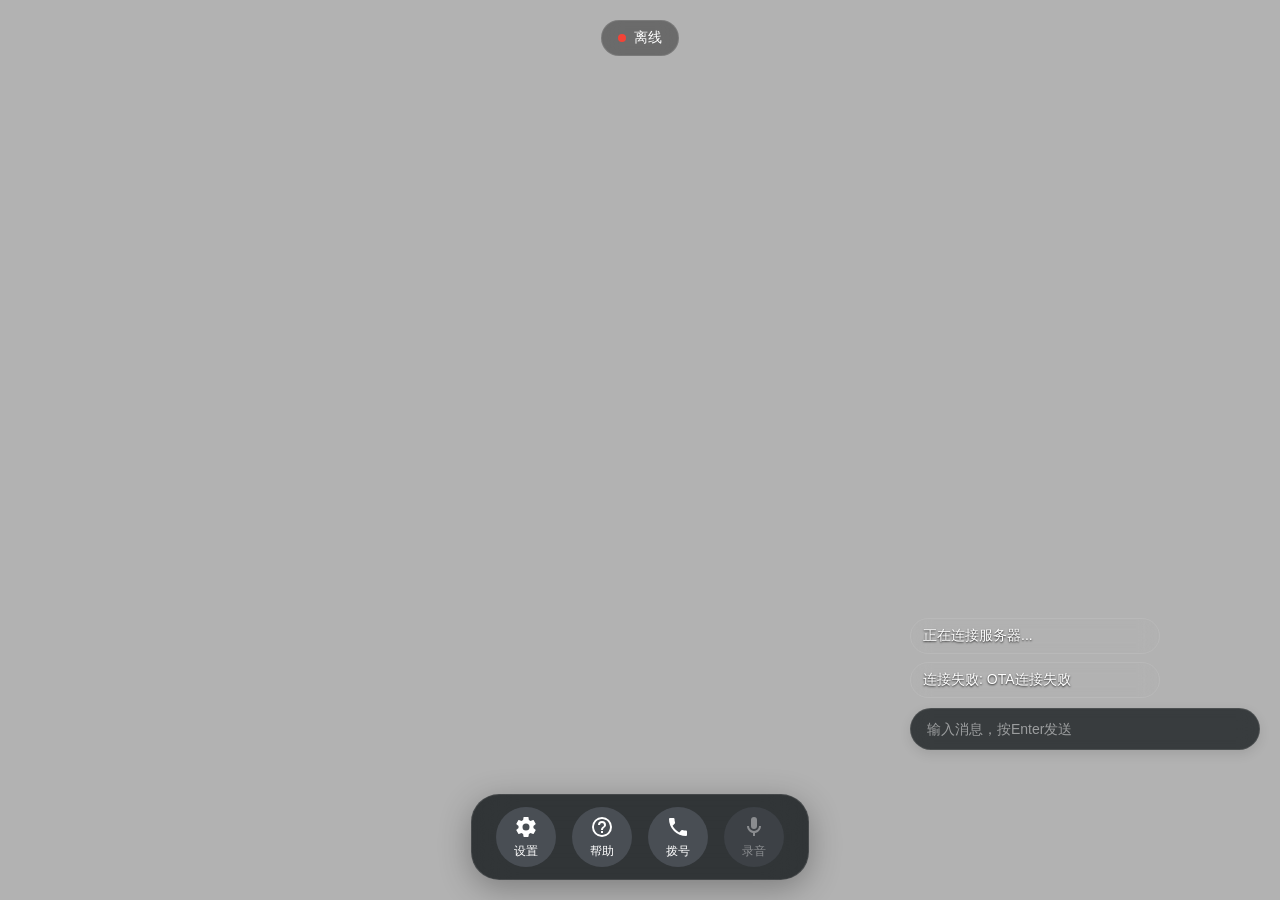
==== voice-assistant-server/web/index.html @ ff0900b1 "feat: SmartCockpit v1.0 稳定版 - RKLLM Server: 支持 qwen3-4b/qwen3-1.7b/qwen2.5-3b/7b 等多模型 - Vision Serve" ====
<!DOCTYPE html>
<html lang="zh-CN">

<head>
    <meta charset="UTF-8">
    <meta name="viewport" content="width=device-width, initial-scale=1.0">
    <title>智能控制中心</title>
    <link rel="stylesheet" href="css/style.css?v=0205">
    <script>
        // 检测是否使用file://协议打开
        if (window.location.protocol === 'file:') {
            document.addEventListener('DOMContentLoaded', function () {
                // 创建背景模糊遮罩
                const overlayDiv = document.createElement('div');
                overlayDiv.className = 'file-protocol-overlay';
                document.body.appendChild(overlayDiv);

                // 创建警告框
                const warningDiv = document.createElement('div');
                warningDiv.id = 'fileProtocolWarning';
                warningDiv.innerHTML = `
                    <h2>⚠️ 警告：请使用HTTP服务器打开此页面</h2>
                    <p>您当前使用的是本地文件方式打开页面（file://协议），这可能导致页面功能异常。</p>
                    <p>您可以使用nginx映射启动页面，也可以按照以下步骤使用python启动HTTP服务：</p>
                    <ol>
                        <li>打开命令行终端</li>
                        <li>命令行进入到 voice-assistant-server/web 目录</li>
                        <li>执行以下命令启动HTTP服务器：</li>
                    </ol>
                    <pre>python -m http.server 18006</pre>
                    <p>然后在浏览器中访问：<strong>http://localhost:18006/</strong></p>
                `;
                document.body.appendChild(warningDiv);
            });
        }
    </script>
</head>

<body>
    <!-- 背景容器 -->
    <div class="background-container" id="backgroundContainer">
        <div class="background-overlay"></div>
    </div>

    <!-- 主容器 -->
    <div class="container">



        <!-- 连接状态指示器 - 页面顶部中部 -->
        <div class="connection-status-top">
            <div class="status-indicator">
                <span class="status-dot status-disconnected"></span>
                <span id="connectionStatus">离线</span>
            </div>
        </div>

        <!-- 模型加载提示 -->
        <div class="model-container">
            <div class="model-loading" id="modelLoading">
                <div class="loading-char-float">
                    <div class="main-char">
                        <span>模</span><span>型</span><span>加</span><span>载</span><span>中</span><span>✨</span>
                    </div>
                    <div class="shadow-char">模型加载中✨</div>
                </div>
            </div>
        </div>



        <!-- 聊天消息流（弹幕样式） -->
        <div class="chat-container">
            <div class="chat-stream" id="chatStream">
                <!-- 聊天消息将动态插入这里 -->
            </div>
            <div class="chat-ipt" id="chatIpt">
                <input type="text" id="messageInput" autocomplete="off" placeholder="输入消息，按Enter发送">
            </div>
        </div>

        <!-- 底部控制栏 -->
        <div class="control-bar">
            <button class="control-btn" id="settingsBtn" title="设置">
                <svg class="btn-icon" viewBox="0 0 24 24" fill="currentColor">
                    <path
                        d="M12 15.5A3.5 3.5 0 0 1 8.5 12A3.5 3.5 0 0 1 12 8.5A3.5 3.5 0 0 1 15.5 12A3.5 3.5 0 0 1 12 15.5M19.43 12.97C19.47 12.65 19.5 12.33 19.5 12C19.5 11.67 19.47 11.34 19.43 11L21.54 9.37C21.73 9.22 21.78 8.95 21.66 8.73L19.66 5.27C19.54 5.05 19.27 4.96 19.05 5.05L16.56 6.05C16.04 5.66 15.5 5.32 14.87 5.07L14.5 2.42C14.46 2.18 14.25 2 14 2H10C9.75 2 9.54 2.18 9.5 2.42L9.13 5.07C8.5 5.32 7.96 5.66 7.44 6.05L4.95 5.05C4.73 4.96 4.46 5.05 4.34 5.27L2.34 8.73C2.22 8.95 2.27 9.22 2.46 9.37L4.57 11C4.53 11.34 4.5 11.67 4.5 12C4.5 12.33 4.53 12.65 4.57 12.97L2.46 14.63C2.27 14.78 2.22 15.05 2.34 15.27L4.34 18.73C4.46 18.95 4.73 19.03 4.95 18.95L7.44 17.94C7.96 18.34 8.5 18.68 9.13 18.93L9.5 21.58C9.54 21.82 9.75 22 10 22H14C14.25 22 14.46 21.82 14.5 21.58L14.87 18.93C15.5 18.68 16.04 18.34 16.56 17.94L19.05 18.95C19.27 19.03 19.54 18.95 19.66 18.73L21.66 15.27C21.78 15.05 21.73 14.78 21.54 14.63L19.43 12.97Z" />
                </svg>
                <span class="btn-text">设置</span>
            </button>

            <button class="control-btn" id="helpBtn" title="语音指令帮助">
                <svg class="btn-icon" viewBox="0 0 24 24" fill="currentColor">
                    <path d="M11,18H13V16H11V18M12,2A10,10 0 0,0 2,12A10,10 0 0,0 12,22A10,10 0 0,0 22,12A10,10 0 0,0 12,2M12,20C7.59,20 4,16.41 4,12C4,7.59 7.59,4 12,4C16.41,4 20,7.59 20,12C20,16.41 16.41,20 12,20M12,6A4,4 0 0,0 8,10H10A2,2 0 0,1 12,8A2,2 0 0,1 14,10C14,12 11,11.75 11,15H13C13,12.75 16,12.5 16,10A4,4 0 0,0 12,6Z" />
                </svg>
                <span class="btn-text">帮助</span>
            </button>



            <button class="control-btn dial-btn" id="dialBtn" title="拨号">
                <svg class="btn-icon" viewBox="0 0 24 24" fill="currentColor">
                    <path
                        d="M6.62,10.79C8.06,13.62 10.38,15.94 13.21,17.38L15.41,15.18C15.69,14.9 16.08,14.82 16.43,14.93C17.55,15.3 18.75,15.5 20,15.5A1,1 0 0,1 21,16.5V20A1,1 0 0,1 20,21A17,17 0 0,1 3,4A1,1 0 0,1 4,3H7.5A1,1 0 0,1 8.5,4C8.5,5.25 8.7,6.45 9.07,7.57C9.18,7.92 9.1,8.31 8.82,8.59L6.62,10.79Z" />
                </svg>
                <span class="btn-text">拨号</span>
            </button>

            <button class="control-btn" id="recordBtn" title="开始录音" disabled>
                <svg class="btn-icon" viewBox="0 0 24 24" fill="currentColor">
                    <path
                        d="M12,2A3,3 0 0,1 15,5V11A3,3 0 0,1 12,14A3,3 0 0,1 9,11V5A3,3 0 0,1 12,2M19,11C19,14.53 16.39,17.44 13,17.93V21H11V17.93C7.61,17.44 5,14.53 5,11H7A5,5 0 0,0 12,16A5,5 0 0,0 17,11H19Z" />
                </svg>
                <span class="btn-text">录音</span>
            </button>
        </div>
    </div>

    <!-- 设置弹窗 -->
    <div class="modal" id="settingsModal">
        <div class="modal-content settings-modal">
            <div class="modal-header">
                <h2>设置</h2>
                <button class="close-btn" id="closeSettingsBtn">&times;</button>
            </div>
            <div class="modal-body">
                <div class="settings-tabs">
                    <button class="tab-btn active" data-tab="device">设备配置</button>
                    <button class="tab-btn" data-tab="mcp">MCP工具</button>
                    <button class="tab-btn" data-tab="other">其他设置</button>
                </div>

                <div class="tab-content active" id="deviceTab">
                    <!-- 设备配置面板 -->
                    <div class="config-panel">
                        <div class="control-panel">
                            <div class="config-row">
                                <div class="config-item">
                                    <label for="deviceMac">设备MAC:</label>
                                    <input type="text" id="deviceMac" placeholder="device-id">
                                </div>
                            </div>
                            <div class="config-row">
                                <div class="config-item">
                                    <label for="clientId">客户端ID:</label>
                                    <input type="text" id="clientId" value="web_client" placeholder="client-id">
                                </div>
                                <div class="config-item">
                                    <label for="deviceName">设备名称:</label>
                                    <input type="text" id="deviceName" value="Web客户端" maxlength="50"
                                        placeholder="deviceName">
                                </div>
                            </div>
                        </div>
                    </div>

                    <!-- 连接信息面板 -->
                    <div class="connection-controls">
                        <div class="input-group">
                            <label for="otaUrl">OTA服务器地址:</label>
                            <input type="text" id="otaUrl" value="http://127.0.0.1:18003/voice_assistant/ota/"
                                placeholder="OTA服务器地址，如：http://127.0.0.1:18003/voice_assistant/ota/" />
                        </div>
                        <div class="input-group">
                            <label for="serverUrl">WebSocket服务器地址:</label>
                            <input type="text" id="serverUrl" value="" readonly disabled
                                placeholder="填写OTA地址后，点击拨号按钮自动连接" />
                        </div>
                        <div class="input-group">
                            <label for="visionUrl">视觉分析地址:</label>
                            <input type="text" id="visionUrl" value="" readonly disabled placeholder="成功建立ws连接后自动获取" />
                        </div>
                        <div class="input-group">
                            <label for="vehicleProfileSelect">车型选择:</label>
                            <div style="display:flex;gap:8px;align-items:center;">
                                <select id="vehicleProfileSelect" class="model-select" style="flex:1;">
                                    <option value="">-- 加载中... --</option>
                                </select>
                                <button id="switchVehicleBtn" class="btn-primary" style="white-space:nowrap;padding:6px 14px;">切换</button>
                            </div>
                            <div id="vehicleSwitchMsg" style="margin-top:4px;font-size:12px;color:#aaa;"></div>
                        </div>
                    </div>
                </div>

                <div class="tab-content" id="mcpTab">
                    <!-- MCP 工具管理区域 -->
                    <div class="mcp-tools-container">
                        <div class="mcp-tools-header">
                            <h3>MCP 工具管理</h3>
                        </div>
                        <div class="mcp-tools-panel" id="mcpToolsPanel">
                            <div class="mcp-tools-list" id="mcpToolsContainer">
                                <!-- 工具列表将动态插入这里 -->
                            </div>
                            <div class="mcp-actions">
                                <button class="btn-primary" id="addMcpToolBtn">
                                    ➕ 添加新工具
                                </button>
                            </div>
                        </div>
                    </div>
                </div>

                <div class="tab-content" id="otherTab">
                    <div class="other-settings-panel">
                        <div class="control-panel">
                            <div class="config-row">
                                <div class="config-item">
                                    <label>外观设置:</label>
                                </div>
                            </div>
                            <div class="config-row">
                                <div class="config-item">
                                    <label></label>
                                    <button class="background-btn" id="backgroundBtn" title="切换背景">
                                        <svg class="btn-icon" viewBox="0 0 24 24" fill="currentColor">
                                            <path
                                                d="M12,18A6,6 0 0,1 6,12C6,11 6.25,10.03 6.7,9.2L5.24,7.74C4.46,8.97 4,10.43 4,12A8,8 0 0,0 12,20V23L16,19L12,15V18M12,4V1L8,5L12,9V6A6,6 0 0,1 18,12C18,13 17.75,13.97 17.3,14.8L18.76,16.26C19.54,15.03 20,13.57 20,12A8,8 0 0,0 12,4Z" />
                                        </svg>
                                        <span class="btn-text">切换背景</span>
                                    </button>
                                </div>
                            </div>
                        </div>
                    </div>
                </div>
            </div>
        </div>
    </div>

    <!-- MCP 工具编辑模态框 -->
    <div id="mcpToolModal" class="modal">
        <div class="modal-content">
            <div class="modal-header">
                <h2 id="mcpModalTitle">添加工具</h2>
                <button class="close-btn" id="closeMcpModalBtn">&times;</button>
            </div>
            <div class="modal-body">
                <div id="mcpErrorContainer"></div>
                <form id="mcpToolForm">
                    <div class="input-group">
                        <label for="mcpToolName">工具名称 *</label>
                        <input type="text" id="mcpToolName" placeholder="例如: self.get_device_status" required>
                    </div>
                    <div class="input-group">
                        <label for="mcpToolDescription">工具描述 *</label>
                        <textarea id="mcpToolDescription" placeholder="详细描述工具的功能和使用场景..." required></textarea>
                    </div>
                    <div class="input-group">
                        <div class="input-group-header">
                            <label>输入参数</label>
                            <button type="button" class="properties-btn-primary" id="addMcpPropertyBtn">
                                ➕ 添加参数
                            </button>
                        </div>
                        <div class="properties-container">
                            <div class="mcp-empty-state" id="mcpEmptyState">
                                暂无参数，点击上方按钮添加参数
                            </div>
                            <div class="mcp-properties-list" id="mcpPropertiesContainer">
                            </div>
                        </div>
                    </div>
                    <div class="input-group">
                        <label for="mcpMockResponse">
                            模拟返回结果 (JSON 格式，可选)
                            <span style="font-size: 12px; color: #999; font-weight: normal;">- 留空则返回默认成功消息</span>
                        </label>
                        <textarea id="mcpMockResponse" placeholder='{"success": true, "data": "执行成功"}'></textarea>
                    </div>
                    <div class="modal-actions">
                        <button type="button" class="btn-secondary" id="cancelMcpBtn">取消</button>
                        <button type="submit" class="btn-primary">保存</button>
                    </div>
                </form>
            </div>
        </div>
    </div>

    <!-- 参数编辑模态框 -->
    <div id="mcpPropertyModal" class="modal">
        <div class="modal-content property-modal">
            <div class="modal-header">
                <h2 id="mcpPropertyModalTitle">编辑参数</h2>
                <button class="close-btn" id="closeMcpPropertyModalBtn">&times;</button>
            </div>
            <div class="modal-body">
                <form id="mcpPropertyForm">
                    <input type="hidden" id="mcpPropertyIndex" value="-1">
                    <div class="input-group">
                        <label for="mcpPropertyName">参数名称 *</label>
                        <input type="text" id="mcpPropertyName" placeholder="例如: param_1" required>
                    </div>
                    <div class="input-group">
                        <label for="mcpPropertyType">数据类型 *</label>
                        <select id="mcpPropertyType" class="model-select" required>
                            <option value="string">字符串</option>
                            <option value="integer">整数</option>
                            <option value="number">数字</option>
                            <option value="boolean">布尔值</option>
                            <option value="array">数组</option>
                            <option value="object">对象</option>
                        </select>
                    </div>
                    <div class="input-group" id="mcpPropertyRangeGroup" style="display: none;">
                        <div class="config-row">
                            <div class="config-item">
                                <label for="mcpPropertyMinimum">最小值</label>
                                <input type="number" id="mcpPropertyMinimum" placeholder="可选">
                            </div>
                            <div class="config-item">
                                <label for="mcpPropertyMaximum">最大值</label>
                                <input type="number" id="mcpPropertyMaximum" placeholder="可选">
                            </div>
                        </div>
                    </div>
                    <div class="input-group">
                        <label for="mcpPropertyDescription">参数描述</label>
                        <input type="text" id="mcpPropertyDescription" placeholder="可选">
                    </div>
                    <div class="input-group">
                        <label class="mcp-checkbox-label">
                            <input type="checkbox" id="mcpPropertyRequired">
                            必填参数
                        </label>
                    </div>
                    <div class="modal-actions">
                        <button type="button" class="btn-secondary" id="cancelMcpPropertyBtn">取消</button>
                        <button type="submit" class="btn-primary">保存</button>
                    </div>
                </form>
            </div>
        </div>
    </div>

    <!-- 背景加载 -->
    <script src="js/ui/background-load.js?v=0205"></script>



    <!-- Opus解码库 -->
    <script src="js/utils/libopus.js?v=0205"></script>

    <!-- 主应用入口 -->
    <script type="module" src="js/app.js?v=0419"></script>

    <!-- 全局错误处理 -->
    <script>
        // 添加全局错误处理
        window.addEventListener('error', function (event) {
            console.error('全局错误:', event.error);
        });

        // 添加未处理的Promise拒绝处理
        window.addEventListener('unhandledrejection', function (event) {
            console.error('未处理的Promise拒绝:', event.reason);
        });
    </script>

    <script>
    // ── 车型选择器 ──────────────────────────────────────────────────
    (function () {
        function getApiBase() {
            const ota = document.getElementById('otaUrl')?.value || '';
            // 从 OTA 地址推断 API 地址：http://host:port/...  → http://host:port
            try { return new URL(ota).origin; } catch (e) { return ''; }
        }

        async function loadProfiles() {
            const base = getApiBase();
            if (!base) return;
            const sel = document.getElementById('vehicleProfileSelect');
            const msg = document.getElementById('vehicleSwitchMsg');
            try {
                const res = await fetch(`${base}/voice_assistant/vehicle/profiles`);
                const data = await res.json();
                sel.innerHTML = '';
                (data.profiles || []).forEach(p => {
                    const opt = document.createElement('option');
                    opt.value = p.id;
                    opt.textContent = p.name + (p.active ? ' ✓' : '');
                    opt.selected = p.active;
                    sel.appendChild(opt);
                });
                if (msg) msg.textContent = `当前: ${data.current || '未设置'}`;
            } catch (e) {
                if (sel) sel.innerHTML = '<option value="">-- 无法连接服务器 --</option>';
            }
        }

        async function switchProfile() {
            const base = getApiBase();
            const sel = document.getElementById('vehicleProfileSelect');
            const msg = document.getElementById('vehicleSwitchMsg');
            const profileId = sel?.value;
            if (!base || !profileId) return;

            msg.textContent = '切换中...';
            msg.style.color = '#aaa';
            try {
                const res = await fetch(`${base}/voice_assistant/vehicle/switch`, {
                    method: 'POST',
                    headers: { 'Content-Type': 'application/json' },
                    body: JSON.stringify({ profile_id: profileId }),
                });
                const data = await res.json();
                if (data.success) {
                    msg.textContent = `✅ 已切换为 ${profileId}，下次连接生效`;
                    msg.style.color = '#4caf50';
                    await loadProfiles(); // 刷新列表
                } else {
                    msg.textContent = `❌ 切换失败: ${data.error || '未知错误'}`;
                    msg.style.color = '#f44336';
                }
            } catch (e) {
                msg.textContent = `❌ 请求失败: ${e.message}`;
                msg.style.color = '#f44336';
            }
        }

        document.addEventListener('DOMContentLoaded', () => {
            // 打开设置弹窗时加载车型列表
            document.getElementById('settingsBtn')?.addEventListener('click', () => {
                setTimeout(loadProfiles, 200); // 等弹窗动画完成
            });
            // 切换按钮
            document.getElementById('switchVehicleBtn')?.addEventListener('click', switchProfile);
        });
    })();
    </script>

    <!-- 帮助弹窗 -->
    <div class="modal" id="helpModal">
        <div class="modal-content help-modal">
            <div class="modal-header">
                <h2 id="helpModalTitle">语音指令帮助</h2>
                <button class="close-btn" id="closeHelpBtn">&times;</button>
            </div>
            <div class="modal-body">
                <div id="helpCommandsContainer" class="help-commands-container">
                    <div class="help-loading">加载中...</div>
                </div>
            </div>
        </div>
    </div>

    <script>
    // ── 帮助弹窗 ──────────────────────────────────────────────────
    (function () {
        function getApiBase() {
            const ota = document.getElementById('otaUrl')?.value || '';
            try { return new URL(ota).origin; } catch (e) { return ''; }
        }

        async function loadCommands() {
            const base = getApiBase();
            const container = document.getElementById('helpCommandsContainer');
            if (!base) {
                container.innerHTML = '<div class="help-empty">请先配置 OTA 服务器地址</div>';
                return;
            }
            container.innerHTML = '<div class="help-loading">加载中...</div>';

            try {
                const res = await fetch(`${base}/voice_assistant/vehicle/commands`);
                const data = await res.json();
                if (data.error) {
                    container.innerHTML = `<div class="help-empty">❌ ${data.error}</div>`;
                    return;
                }

                // 更新标题
                const title = document.getElementById('helpModalTitle');
                if (title) title.textContent = `${data.vehicle_name} · 语音指令`;

                // 渲染指令列表
                let html = '';
                (data.commands || []).forEach(group => {
                    html += `<div class="help-category">`;
                    html += `<div class="help-category-header">${group.icon} ${group.category}</div>`;
                    html += `<div class="help-cmd-grid">`;
                    (group.items || []).forEach(item => {
                        const escaped = item.text.replace(/"/g, '&quot;');
                        html += `<button class="help-cmd-btn" data-cmd="${escaped}" title="${item.description}">`;
                        html += `<span class="help-cmd-text">${item.text}</span>`;
                        html += `<span class="help-cmd-desc">${item.description}</span>`;
                        html += `</button>`;
                    });
                    html += `</div></div>`;
                });
                container.innerHTML = html;

                // 绑定点击事件
                container.querySelectorAll('.help-cmd-btn').forEach(btn => {
                    btn.addEventListener('click', () => {
                        const cmd = btn.getAttribute('data-cmd');
                        sendCommand(cmd);
                    });
                });
            } catch (e) {
                container.innerHTML = `<div class="help-empty">❌ 无法连接服务器</div>`;
            }
        }

        function sendCommand(text) {
            // 使用 WebSocket 发送文本消息（模拟语音输入）
            const { getWebSocketHandler } = window._helpModules || {};
            if (getWebSocketHandler) {
                const ws = getWebSocketHandler();
                if (ws && ws.isConnected()) {
                    ws.sendTextMessage(text);
                    // 关闭弹窗
                    document.getElementById('helpModal').style.display = 'none';
                    return;
                }
            }
            // 降级：写入聊天输入框
            const input = document.getElementById('messageInput');
            if (input) {
                input.value = text;
                input.dispatchEvent(new KeyboardEvent('keydown', { key: 'Enter' }));
            }
            document.getElementById('helpModal').style.display = 'none';
        }

        document.addEventListener('DOMContentLoaded', () => {
            const helpBtn = document.getElementById('helpBtn');
            const helpModal = document.getElementById('helpModal');
            const closeBtn = document.getElementById('closeHelpBtn');

            helpBtn?.addEventListener('click', () => {
                helpModal.style.display = 'flex';
                loadCommands();
            });
            closeBtn?.addEventListener('click', () => {
                helpModal.style.display = 'none';
            });
            helpModal?.addEventListener('click', (e) => {
                if (e.target === helpModal) helpModal.style.display = 'none';
            });
        });

        // 暴露模块注入接口
        window._helpModules = window._helpModules || {};
    })();
    </script>

</body>

</html>
---- voice-assistant-server/web/css/style.css ----
/* ==================== 全局样式重置 ==================== */
* {
    box-sizing: border-box;
    margin: 0;
    padding: 0;
}

body {
    font-family: 'PingFang SC', 'Microsoft YaHei', sans-serif;
    margin: 0;
    padding: 0;
    overflow: hidden;
    height: 100vh;
    width: 100vw;
}

/* ==================== 背景容器 ==================== */
.background-container {
    position: fixed;
    top: 0;
    left: 0;
    width: 100vw;
    height: 100vh;
    background-image: url('../images/4.png');
    background-size: cover;
    background-position: center;
    background-repeat: no-repeat;
    transition: background-image 0.5s ease-in-out;
    z-index: -2;
}

.background-overlay {
    position: absolute;
    top: 0;
    left: 0;
    width: 100%;
    height: 100%;
    background: rgba(0, 0, 0, 0.3);
    z-index: -1;
}

/* ==================== 主容器 ==================== */
.container {
    position: relative;
    width: 100vw;
    height: 100vh;
    display: flex;
    flex-direction: column;
    align-items: center;
    justify-content: flex-end;
    /* 从底部开始排列 */
    padding: 20px;
    padding-bottom: 0;
    /* 移除底部padding，让模型可以延伸到页面底部 */
}

/* ==================== 模型加载区 ==================== */
.model-container {
    position: absolute;
    top: 50%;
    left: 50%;
    width: 300px;
    height: 200px;
    transform: translate(-50%, -50%);
    user-select: none;
}

.model-loading {
    position: absolute;
    top: 0;
    left: 0;
    width: 100%;
    height: 100%;
    display: none;
    flex-direction: column;
    justify-content: center;
    align-items: center;
    z-index: 999;
    transition: opacity 0.5s ease-out, visibility 0.5s ease-out;
    background-image: linear-gradient(transparent 50%, rgba(88, 101, 242, 0.05) 50%);
    background-size: 100% 4px;
    animation: scan 1.26s linear infinite;
}

.loading-char-float {
    font-size: 22px;
    letter-spacing: 3px;
    position: relative;
}

.loading-char-float .main-char {
    color: #f0f8ff;
    text-shadow: 0 0 5px #5865f2, 0 0 10px rgba(88, 101, 242, 0.8);
    display: inline-block;
}

.loading-char-float .main-char span {
    animation: char-float 1.26s ease-in-out infinite;
    display: inline-block;
}

.loading-char-float .shadow-char {
    position: absolute;
    top: 3px;
    left: 0;
    color: rgba(88, 101, 242, 0.3);
    pointer-events: none;
    animation: shadow-float 1.26s ease-in-out infinite;
}

.loading-char-float .main-char span:nth-child(1) {
    animation-delay: 0s;
}

.loading-char-float .main-char span:nth-child(2) {
    animation-delay: 0.11s;
}

.loading-char-float .main-char span:nth-child(3) {
    animation-delay: 0.22s;
}

.loading-char-float .main-char span:nth-child(4) {
    animation-delay: 0.33s;
}

.loading-char-float .main-char span:nth-child(5) {
    animation-delay: 0.44s;
}

.loading-char-float .main-char span:nth-child(6) {
    animation-delay: 0.55s;
}

@keyframes scan {
    0% {
        background-position: 0 0;
    }

    100% {
        background-position: 0 100px;
    }
}

@keyframes char-float {

    0%,
    100% {
        transform: translateY(0);
        opacity: 1;
        text-shadow: 0 0 5px #5865f2, 0 0 10px rgba(88, 101, 242, 0.8);
    }

    50% {
        transform: translateY(-5px);
        opacity: 0.9;
        text-shadow: 0 0 10px #5865f2, 0 0 20px rgba(88, 101, 242, 0.8);
    }
}

@keyframes shadow-float {

    0%,
    100% {
        transform: translateY(3px);
        opacity: 0.3;
    }

    50% {
        transform: translateY(8px);
        opacity: 0.15;
    }
}

/* ==================== Live2D显示区域 ==================== */
#live2d-stage {
    position: fixed;
    top: 0;
    left: 0;
    width: 100vw;
    height: 100vh;
    display: block;
    z-index: 100;
    pointer-events: auto;
}

.status-indicator {
    position: absolute;
    top: 20px;
    left: 50%;
    transform: translateX(-50%);
    display: flex;
    align-items: center;
    gap: 8px;
    background: rgba(0, 0, 0, 0.4);
    backdrop-filter: blur(10px);
    padding: 8px 16px;
    border-radius: 20px;
    border: 1px solid rgba(255, 255, 255, 0.1);
    color: white;
    font-size: 14px;
    font-weight: 500;
    z-index: 10;
}

.status-dot {
    width: 8px;
    height: 8px;
    border-radius: 50%;
    animation: pulse 2s infinite;
}

.status-disconnected {
    background-color: #f44336;
}

.status-connecting {
    background-color: #ff9800;
}

.status-connected {
    background-color: #4caf50;
}

@keyframes pulse {

    0%,
    100% {
        opacity: 1;
    }

    50% {
        opacity: 0.5;
    }
}

/* ==================== 聊天消息流（弹幕样式） ==================== */
.chat-container {
    position: absolute;
    bottom: 150px;
    right: 20px;
    z-index: 100;
}

.chat-stream {
    width: 300px;
    max-height: 200px;
    overflow-y: auto;
    overflow-x: hidden;
    display: flex;
    flex-direction: column;
    gap: 8px;
    pointer-events: none;
    margin-bottom: 10px;
}

.chat-ipt {
    width: 100%;
    display: none;
    justify-content: center;
    margin-top: 10px;
}

.chat-ipt input {
    width: 100%;
    padding: 12px 16px;
    border: none;
    border-radius: 24px;
    background: rgba(35, 39, 42, 0.85);
    backdrop-filter: blur(10px);
    color: white;
    font-size: 14px;
    border: 1px solid rgba(255, 255, 255, 0.1);
    box-shadow: 0 4px 12px rgba(0, 0, 0, 0.1);
    transition: all 0.3s ease;
}

.chat-ipt input::placeholder {
    color: rgba(255, 255, 255, 0.5);
}

.chat-ipt input:focus {
    outline: none;
    border-color: rgba(88, 101, 242, 0.6);
    box-shadow: 0 4px 16px rgba(88, 101, 242, 0.3);
    background: rgba(45, 49, 52, 0.9);
}

.chat-message {
    animation: slideInRight 0.3s ease-out;
    pointer-events: auto;
}

.chat-message.ai .message-bubble {
    background: transparent;
    color: white;
    align-self: flex-end;
    text-shadow: 0 1px 2px rgba(0, 0, 0, 0.8);
}

.chat-message.user .message-bubble {
    background: rgba(88, 101, 242, 0.7);
    color: white;
    align-self: flex-start;
    text-shadow: 0 1px 2px rgba(0, 0, 0, 0.8);
    backdrop-filter: blur(5px);
    border: 1px solid rgba(255, 255, 255, 0.2);
}

.chat-message.system .message-bubble {
    background: transparent;
    color: #b9bbbe;
    align-self: center;
    text-shadow: 0 1px 2px rgba(0, 0, 0, 0.8);
}

.message-bubble {
    padding: 8px 12px;
    border-radius: 18px;
    font-size: 14px;
    max-width: 250px;
    word-wrap: break-word;
    backdrop-filter: blur(10px);
    border: 1px solid rgba(255, 255, 255, 0.1);
    animation: fadeIn 0.3s ease-out;
}

@keyframes slideInRight {
    from {
        transform: translateX(100%);
        opacity: 0;
    }

    to {
        transform: translateX(0);
        opacity: 1;
    }
}

@keyframes fadeIn {
    from {
        opacity: 0;
        transform: translateY(10px);
    }

    to {
        opacity: 1;
        transform: translateY(0);
    }
}

@keyframes fadeOut {
    from {
        opacity: 1;
    }

    to {
        opacity: 0;
    }
}

/* ==================== 底部控制栏 ==================== */
.control-bar {
    position: fixed;
    bottom: 20px;
    left: 50%;
    transform: translateX(-50%);
    display: flex;
    gap: 16px;
    background: rgba(35, 39, 42, 0.9);
    backdrop-filter: blur(20px);
    padding: 12px 24px;
    border-radius: 28px;
    border: 1px solid rgba(255, 255, 255, 0.1);
    box-shadow: 0 8px 32px rgba(0, 0, 0, 0.3);
    z-index: 1000;
    /* 确保控制栏在最上层 */
}

.control-btn {
    display: flex;
    flex-direction: column;
    align-items: center;
    justify-content: center;
    width: 60px;
    height: 60px;
    border: none;
    border-radius: 50%;
    background: rgba(79, 84, 92, 0.8);
    color: white;
    cursor: pointer;
    transition: all 0.2s ease;
    position: relative;
}

.control-btn:hover {
    background: rgba(114, 137, 218, 0.8);
    transform: translateY(-2px);
}

.control-btn:active {
    transform: translateY(0);
}

.control-btn:disabled {
    background: rgba(79, 84, 92, 0.4);
    color: rgba(255, 255, 255, 0.4);
    cursor: not-allowed;
    transform: none;
}

.control-btn:disabled:hover {
    background: rgba(79, 84, 92, 0.4);
    transform: none;
}

.btn-icon {
    width: 24px;
    height: 24px;
    margin-bottom: 4px;
}

.btn-text {
    font-size: 12px;
    font-weight: 500;
}

/* 拨号按钮特殊样式 */
.dial-btn.dial-active {
    background: rgba(237, 66, 69, 0.9);
}

.dial-btn.dial-active:hover {
    background: rgba(237, 66, 69, 1);
}

/* 录音按钮特殊样式 */
.control-btn.recording {
    background: rgba(237, 66, 69, 0.9);
    animation: pulse 1.5s infinite;
}

.control-btn.recording:hover {
    background: rgba(237, 66, 69, 1);
}

/* 摄像头按钮特殊样式 */
#cameraBtn.camera-active {
    background: rgba(237, 66, 69, 0.9);
}

#cameraBtn.camera-active:hover {
    background: rgba(237, 66, 69, 1);
}

/* 录音按钮脉冲动画 */
@keyframes pulse {
    0% {
        box-shadow: 0 0 0 0 rgba(237, 66, 69, 0.7);
    }

    70% {
        box-shadow: 0 0 0 10px rgba(237, 66, 69, 0);
    }

    100% {
        box-shadow: 0 0 0 0 rgba(237, 66, 69, 0);
    }
}

/* ==================== 弹窗样式 ==================== */
.modal {
    display: none;
    position: fixed;
    top: 0;
    left: 0;
    width: 100vw;
    height: 100vh;
    background: rgba(0, 0, 0, 0.7);
    backdrop-filter: blur(5px);
    z-index: 2000;
    align-items: center;
    justify-content: center;
}

.modal-content {
    background: #36393f;
    border-radius: 12px;
    width: 90%;
    max-width: 500px;
    max-height: 80vh;
    overflow: hidden;
    box-shadow: 0 20px 60px rgba(0, 0, 0, 0.5);
    animation: modalSlideIn 0.3s ease-out;
}

.settings-modal {
    max-width: 700px;
    max-height: 85vh;
}

@keyframes modalSlideIn {
    from {
        opacity: 0;
        transform: scale(0.9) translateY(-20px);
    }

    to {
        opacity: 1;
        transform: scale(1) translateY(0);
    }
}

.modal-header {
    display: flex;
    align-items: center;
    justify-content: space-between;
    padding: 20px 24px;
    border-bottom: 1px solid #40444b;
    background: #2f3136;
}

.modal-header h2 {
    color: white;
    font-size: 20px;
    font-weight: 600;
    margin: 0;
}

.close-btn {
    background: none;
    border: none;
    color: #b9bbbe;
    font-size: 24px;
    cursor: pointer;
    width: 32px;
    height: 32px;
    display: flex;
    align-items: center;
    justify-content: center;
    border-radius: 4px;
    transition: background-color 0.2s;
}

.close-btn:hover {
    background: #40444b;
    color: white;
}

.modal-body {
    padding: 24px;
    max-height: calc(80vh - 80px);
    overflow-y: auto;
}

/* ==================== 输入组样式 ==================== */
.input-group {
    margin-bottom: 20px;
}

.input-group label {
    display: block;
    margin-bottom: 8px;
    color: #b9bbbe;
    font-size: 14px;
    font-weight: 500;
}

.input-group input,
.input-group textarea {
    width: 100%;
    padding: 12px;
    border: 1px solid #40444b;
    border-radius: 6px;
    background: #40444b;
    color: white;
    font-size: 14px;
    transition: border-color 0.2s;
}

.input-group input:focus,
.input-group textarea:focus {
    outline: none;
    border-color: #5865f2;
}

.input-group textarea {
    resize: vertical;
    min-height: 80px;
    font-family: inherit;
}

/* ==================== 按钮样式 ==================== */
.modal-actions {
    display: flex;
    gap: 12px;
    justify-content: flex-end;
    margin-top: 24px;
}

/* ==================== 文件协议警告样式 ==================== */
#fileProtocolWarning {
    position: fixed;
    top: 50%;
    left: 50%;
    transform: translate(-50%, -50%);
    width: 95%;
    max-width: 800px;
    background: linear-gradient(135deg, rgba(76, 175, 80, 0.95), rgba(56, 142, 60, 0.95));
    border: 3px solid #4caf50;
    border-radius: 16px;
    padding: 32px;
    z-index: 10000;
    box-shadow: 0 20px 60px rgba(0, 0, 0, 0.4);
    backdrop-filter: blur(15px);
    color: white;
    font-family: inherit;
    animation: fadeInUp 0.5s ease-out;
}

#fileProtocolWarning h2 {
    color: #e8f5e8;
    margin-bottom: 20px;
    font-size: 28px;
    font-weight: 700;
    text-shadow: 0 2px 4px rgba(0, 0, 0, 0.3);
}

#fileProtocolWarning p {
    margin-bottom: 16px;
    line-height: 1.6;
    font-size: 16px;
    color: #e8f5e8;
}

#fileProtocolWarning ol {
    margin: 16px 0;
    padding-left: 24px;
    font-size: 16px;
}

#fileProtocolWarning pre {
    background: rgba(255, 255, 255, 0.15);
    padding: 12px 16px;
    border-radius: 8px;
    margin: 12px 0;
    font-family: 'Courier New', monospace;
    font-size: 14px;
    overflow-x: auto;
    border: 1px solid rgba(255, 255, 255, 0.2);
}

#fileProtocolWarning strong {
    color: #c8e6c9;
    font-weight: 600;
}

/* 背景模糊遮罩 */
.file-protocol-overlay {
    position: fixed;
    top: 0;
    left: 0;
    width: 100vw;
    height: 100vh;
    background: rgba(0, 0, 0, 0.6);
    backdrop-filter: blur(10px);
    z-index: 9999;
    animation: fadeIn 0.3s ease-out;
}

/* 动画效果 */
@keyframes fadeIn {
    from {
        opacity: 0;
    }

    to {
        opacity: 1;
    }
}

@keyframes fadeInUp {
    from {
        opacity: 0;
        transform: translate(-50%, -40%);
    }

    to {
        opacity: 1;
        transform: translate(-50%, -50%);
    }
}

/* ==================== 连接信息样式 ==================== */
.connection-info {
    margin-top: 20px;
    padding: 16px;
    background: rgba(88, 101, 242, 0.1);
    border: 1px solid rgba(88, 101, 242, 0.3);
    border-radius: 8px;
    text-align: center;
}

.connection-info p {
    color: #b9bbbe;
    font-size: 14px;
    line-height: 1.4;
    margin: 0;
}

.btn-primary {
    background: #5865f2;
    color: white;
    border: none;
    padding: 10px 20px;
    border-radius: 6px;
    cursor: pointer;
    font-size: 14px;
    font-weight: 500;
    transition: background-color 0.2s;
}

.btn-primary:hover {
    background: #4752c4;
}

.btn-secondary {
    background: #4f545c;
    color: white;
    border: none;
    padding: 10px 20px;
    border-radius: 6px;
    cursor: pointer;
    font-size: 14px;
    font-weight: 500;
    transition: background-color 0.2s;
}

.btn-secondary:hover {
    background: #5d6269;
}

/* ==================== 设置标签页样式 ==================== */
.settings-tabs {
    display: flex;
    border-bottom: 1px solid #40444b;
    margin-bottom: 20px;
}

.tab-btn {
    background: none;
    border: none;
    color: #b9bbbe;
    padding: 12px 24px;
    cursor: pointer;
    font-size: 14px;
    font-weight: 500;
    border-bottom: 2px solid transparent;
    transition: all 0.2s;
}

.tab-btn.active {
    color: white;
    border-bottom-color: #5865f2;
}

.tab-btn:hover:not(.active) {
    color: white;
    background: #40444b;
}

.tab-content {
    display: none;
}

.tab-content.active {
    display: block;
}

/* ==================== 配置面板样式 ==================== */
.config-panel {
    background: #2f3136;
    border-radius: 8px;
    padding: 20px;
}

.config-row {
    display: flex;
    gap: 16px;
    margin-bottom: 16px;
}

.config-item {
    flex: 1;
}

.config-item label {
    display: block;
    margin-bottom: 6px;
    color: #b9bbbe;
    font-size: 12px;
    font-weight: 500;
}

.config-item input {
    width: 100%;
    padding: 8px 12px;
    border: 1px solid #40444b;
    border-radius: 4px;
    background: #40444b;
    color: white;
    font-size: 14px;
}

.model-select {
    width: 100%;
    padding: 10px 40px 10px 14px;
    border: 1px solid #40444b;
    border-radius: 8px;
    background: #40444b;
    color: #ffffff;
    font-size: 14px;
    font-weight: 500;
    cursor: pointer;
    appearance: none;
    -webkit-appearance: none;
    -moz-appearance: none;
    background-image: url("data:image/svg+xml;charset=utf-8,%3Csvg xmlns='http://www.w3.org/2000/svg' width='16' height='16' viewBox='0 0 24 24' fill='%23ffffff'%3E%3Cpath d='M7 10l5 5 5-5z'/%3E%3C/svg%3E");
    background-repeat: no-repeat;
    background-position: right 12px center;
    background-size: 16px 16px;
}

.model-select:hover {
    border-color: #5865f2;
}

.model-select:focus {
    outline: none;
    border-color: #5865f2;
}

.model-select option {
    background: #2f3136;
    color: #ffffff;
    padding: 12px;
    font-size: 14px;
}

.background-btn {
    width: 100%;
    padding: 10px 14px;
    border: 1px solid #40444b;
    border-radius: 8px;
    background: #40444b;
    color: #ffffff;
    font-size: 14px;
    font-weight: 500;
    cursor: pointer;
    display: flex;
    align-items: center;
    justify-content: center;
    gap: 8px;
    transition: all 0.3s ease;
}

.background-btn:hover {
    background: #4f545c;
}

.background-btn:active {
    background: #40444b;
}

.background-btn .btn-icon {
    width: 20px;
    height: 20px;
    fill: #ffffff;
}

/* ==================== MCP工具样式 ==================== */
.mcp-tools-container {
    background: #2f3136;
    border-radius: 8px;
    padding: 0;
    overflow: hidden;
}

.mcp-tools-header {
    display: flex;
    justify-content: space-between;
    align-items: center;
    padding: 16px 20px;
    background: #36393f;
    border-bottom: 1px solid #40444b;
}

.mcp-tools-header h3 {
    margin: 0;
    color: #ffffff;
    font-size: 16px;
    font-weight: 600;
}

.mcp-tools-panel {
    padding: 20px;
}

.mcp-tools-list {
    min-height: 200px;
    max-height: 300px;
    overflow-y: auto;
    margin-bottom: 16px;
}

/* MCP工具卡片样式 */
.mcp-tool-card {
    background: #36393f;
    border: 1px solid #40444b;
    border-radius: 8px;
    padding: 16px;
    margin-bottom: 12px;
    transition: background-color 0.2s;
}

.mcp-tool-card:hover {
    background: #40444b;
}

.mcp-tool-header {
    display: flex;
    justify-content: space-between;
    align-items: center;
    margin-bottom: 8px;
}

.mcp-tool-name {
    font-weight: 600;
    color: white;
    font-size: 14px;
}

.mcp-tool-actions {
    display: flex;
    gap: 8px;
}

.mcp-edit-btn {
    padding: 4px 10px;
    border: none;
    border-radius: 4px;
    background-color: #2196f3;
    color: white;
    cursor: pointer;
    font-size: 12px;
    transition: background-color 0.2s;
}

.mcp-edit-btn:hover {
    background-color: #1976d2;
}

.mcp-delete-btn {
    padding: 4px 10px;
    border: none;
    border-radius: 4px;
    background-color: #f44336;
    color: white;
    cursor: pointer;
    font-size: 12px;
    transition: background-color 0.2s;
}

.mcp-delete-btn:hover {
    background-color: #d32f2f;
}

.mcp-tool-description {
    color: #b9bbbe;
    font-size: 13px;
    line-height: 1.4;
    margin-bottom: 12px;
}

.mcp-tool-info {
    background: #2f3136;
    border-radius: 4px;
    padding: 8px;
}

.mcp-tool-info-row {
    display: flex;
    justify-content: space-between;
    margin-bottom: 4px;
}

.mcp-tool-info-label {
    color: #b9bbbe;
    font-size: 12px;
}

.mcp-tool-info-value {
    color: white;
    font-size: 12px;
    font-weight: 500;
}

.mcp-actions {
    text-align: center;
}

.properties-container {
    background: #2f3136;
    border: 1px solid #40444b;
    border-radius: 6px;
    padding: 16px;
    margin-bottom: 12px;
}

.properties-container #addMcpPropertyBtn {
    display: block;
    margin: 0 auto;
}

.properties-container #addMcpPropertyBtn:hover {
    background: #4752c4;
}

.mcp-checkbox-label {
    display: flex;
    align-items: center;
    gap: 8px;
    margin-top: 8px;
    color: #b9bbbe;
    font-size: 13px;
    cursor: pointer;
    justify-content: flex-start;
}

.mcp-checkbox-label input[type="checkbox"] {
    width: 16px;
    height: 16px;
    cursor: pointer;
}

.mcp-property-name {
    color: white;
    font-size: 14px;
    font-weight: 500;
}

.mcp-property-header {
    display: flex;
    justify-content: space-between;
    align-items: center;
    margin-bottom: 8px;
}

.mcp-properties-list {
    display: flex;
    flex-wrap: wrap;
    gap: 12px;
    min-height: 60px;
    padding: 8px;
}

.input-group-header {
    display: flex;
    justify-content: space-between;
    align-items: center;
    margin-bottom: 8px;
}

.input-group-header label {
    margin-bottom: 0;
}

.input-group-header .properties-btn-primary {
    margin: 0;
}

.mcp-empty-state {
    text-align: center;
    padding: 20px;
    color: #999;
    font-size: 14px;
    width: 100%;
    display: none;
}

.properties-btn-primary {
    background: #2196f3;
    color: white;
    border: none;
    padding: 6px 12px;
    border-radius: 4px;
    cursor: pointer;
    font-size: 12px;
    font-weight: 500;
    transition: background-color 0.2s;
    display: block;
    margin: 0 auto;
}

.properties-btn-primary:hover {
    background: #2196f3;
}

.mcp-property-card {
    background: #36393f;
    border: 1px solid #40444b;
    border-radius: 8px;
    padding: 12px;
    width: 100%;
    cursor: pointer;
    transition: all 0.2s ease;
}

.mcp-property-card:hover {
    background: #40444b;
    border-color: #5865f2;
}

.mcp-property-card:active {
    transform: none;
}

.mcp-property-row-label {
    display: flex;
    align-items: flex-start;
    margin-bottom: 6px;
    gap: 8px;
}

.mcp-property-label {
    color: #b9bbbe;
    font-size: 13px;
    width: 60px;
    flex-shrink: 0;
    text-align: left;
}

.mcp-property-value {
    color: white;
    font-size: 13px;
    flex: 1;
    word-break: break-all;
}

.mcp-property-required-badge {
    color: #f44336;
    font-size: 12px;
}

.mcp-property-row-action {
    display: flex;
    justify-content: flex-end;
    margin-top: 6px;
    padding-top: 6px;
    border-top: 1px solid #40444b;
}

.mcp-property-delete-btn {
    background: #f44336;
    color: white;
    border: none;
    padding: 4px 12px;
    border-radius: 4px;
    cursor: pointer;
    font-size: 11px;
    transition: background-color 0.2s;
}

.mcp-property-delete-btn:hover {
    background: #d32f2f;
}

.mcp-property-card-optional {
    background: #4f545c;
    color: #b9bbbe;
    font-size: 11px;
    padding: 2px 8px;
    border-radius: 4px;
}

.property-modal {
    max-width: 450px;
}

/* ==================== 音频可视化器样式 ==================== */
.audio-visualizer {
    position: fixed;
    bottom: 100px;
    left: 20px;
    width: 200px;
    height: 60px;
    background: rgba(0, 0, 0, 0.3);
    backdrop-filter: blur(10px);
    border-radius: 10px;
    border: 1px solid rgba(255, 255, 255, 0.1);
    z-index: 999;
}

/* 滚动条样式 */
.chat-stream::-webkit-scrollbar,
.modal-body::-webkit-scrollbar,
.mcp-tools-list::-webkit-scrollbar {
    width: 6px;
}

.chat-stream::-webkit-scrollbar-track,
.modal-body::-webkit-scrollbar-track,
.mcp-tools-list::-webkit-scrollbar-track {
    background: #2f3136;
    border-radius: 3px;
}

.chat-stream::-webkit-scrollbar-thumb,
.modal-body::-webkit-scrollbar-thumb,
.mcp-tools-list::-webkit-scrollbar-thumb {
    background: #40444b;
    border-radius: 3px;
}

.chat-stream::-webkit-scrollbar-thumb:hover,
.modal-body::-webkit-scrollbar-thumb:hover,
.mcp-tools-list::-webkit-scrollbar-thumb:hover {
    background: #4f545c;
}

/* ==================== 摄像头显示区域样式 ==================== */
.camera-container {
    position: fixed;
    top: 20px;
    left: 20px;
    width: 180px;
    height: 240px;
    background: rgba(0, 0, 0, 0.5);
    backdrop-filter: blur(10px);
    border-radius: 8px;
    border: 1px solid rgba(255, 255, 255, 0.2);
    z-index: 1000;
    display: none;
    overflow: hidden;
    box-shadow: 0 4px 20px rgba(0, 0, 0, 0.3);
    cursor: move;
}

.camera-container.active {
    display: block;
}

.camera-container.dragging {
    cursor: grabbing;
    box-shadow: 0 8px 30px rgba(0, 0, 0, 0.4);
    border-color: rgba(88, 101, 242, 0.5);
}

@keyframes flipWithPosition {
    0% {
        transform: var(--original-transform) rotateY(0deg);
    }

    100% {
        transform: var(--original-transform) rotateY(180deg);
    }
}


.camera-container.flip {
    animation: flipWithPosition 0.5s ease-in-out 1 forwards;
}

#cameraVideo {
    width: 100%;
    height: 100%;
    object-fit: cover;
    background: #1a1a1a;
    pointer-events: none;
    transform: scaleX(-1);
}

.camera-switch-mask {
    position: absolute;
    top: 0;
    right: 0;
    bottom: 0;
    left: 0;
}

.camera-switch-container {
    position: absolute;
    bottom: 10px;
    right: 10px;
}

.camera-switch {
    display: none;
    height: 20px;
    color: #fff;
}

.camera-switch .btn-icon {
    margin-bottom: 0;
}

.camera-switch.active {
    display: block;
}

/* ==================== 响应式设计 ==================== */
@media (max-width: 768px) {
    .container {
        padding: 10px;
    }

    .live2d-section {
        height: 60vh;
        margin-bottom: 10px;
    }

    .live2d-canvas {
        max-width: 300px;
        max-height: 450px;
    }

    .control-bar {
        bottom: 10px;
        padding: 8px 16px;
        gap: 12px;
    }

    .control-btn {
        width: 50px;
        height: 50px;
    }

    .btn-icon {
        width: 20px;
        height: 20px;
    }

    .btn-text {
        font-size: 10px;
    }

    .chat-container {
        width: 230px;
        right: 10px;
        bottom: 105px;
    }

    .message-bubble {
        max-width: 200px;
        font-size: 12px;
    }

    .modal-content {
        width: 95%;
        margin: 10px;
    }

    .config-row {
        flex-direction: column;
        gap: 12px;
    }

    .audio-visualizer {
        width: 150px;
        height: 50px;
        left: 10px;
        bottom: 80px;
    }

    .chat-ipt input {
        font-size: 12px;
    }

    .camera-container {
        width: 130px;
        height: 180px;
    }

    .status-indicator {
        font-size: 12px;
    }
}

@media (max-width: 480px) {
    .live2d-section {
        height: 50vh;
    }

    .live2d-canvas {
        max-width: 250px;
        max-height: 350px;
    }

    .control-bar {
        gap: 8px;
        padding: 6px 12px;
    }

    .control-btn {
        width: 45px;
        height: 45px;
    }

    .btn-text {
        display: none;
    }

    .chat-stream {
        width: 200px;
        max-height: 150px;
    }

    .audio-visualizer {
        width: 120px;
        height: 40px;
        left: 5px;
        bottom: 70px;
    }
}

/* 竖屏优化 */
@media (max-height: 700px) {
    .live2d-section {
        height: 55vh;
    }

    .live2d-canvas {
        max-height: 400px;
    }

    .chat-stream {
        bottom: 70px;
        max-height: 150px;
    }

    .audio-visualizer {
        bottom: 70px;
    }
}

/* 横屏优化 */
@media (min-width: 1024px) and (min-height: 600px) {
    .live2d-section {
        height: 75vh;
    }

    .live2d-canvas {
        max-width: 500px;
        max-height: 650px;
    }

    .chat-stream {
        width: 350px;
        max-height: 250px;
    }

    .audio-visualizer {
        width: 250px;
        height: 80px;
    }
}

/* ==================== 帮助弹窗样式 ==================== */
.help-modal {
    max-width: 640px;
    max-height: 85vh;
}

.help-modal .modal-body {
    max-height: calc(85vh - 70px);
    overflow-y: auto;
    padding: 16px 20px;
}

.help-commands-container {
    display: flex;
    flex-direction: column;
    gap: 20px;
}

.help-loading,
.help-empty {
    text-align: center;
    color: #b9bbbe;
    padding: 40px 20px;
    font-size: 14px;
}

.help-category {
    background: #2f3136;
    border-radius: 10px;
    padding: 16px;
    border: 1px solid #40444b;
}

.help-category-header {
    font-size: 15px;
    font-weight: 600;
    color: #fff;
    margin-bottom: 12px;
    padding-bottom: 8px;
    border-bottom: 1px solid rgba(88, 101, 242, 0.3);
}

.help-cmd-grid {
    display: grid;
    grid-template-columns: repeat(auto-fill, minmax(130px, 1fr));
    gap: 8px;
}

.help-cmd-btn {
    display: flex;
    flex-direction: column;
    align-items: center;
    gap: 4px;
    padding: 10px 8px;
    background: rgba(79, 84, 92, 0.5);
    border: 1px solid rgba(255, 255, 255, 0.06);
    border-radius: 8px;
    cursor: pointer;
    transition: all 0.2s ease;
    color: #fff;
    text-align: center;
}

.help-cmd-btn:hover {
    background: rgba(88, 101, 242, 0.4);
    border-color: rgba(88, 101, 242, 0.5);
    transform: translateY(-1px);
    box-shadow: 0 4px 12px rgba(88, 101, 242, 0.2);
}

.help-cmd-btn:active {
    transform: translateY(0);
    background: rgba(88, 101, 242, 0.6);
}

.help-cmd-text {
    font-size: 14px;
    font-weight: 500;
    line-height: 1.3;
}

.help-cmd-desc {
    font-size: 11px;
    color: #8e9297;
    line-height: 1.2;
}

.help-cmd-btn:hover .help-cmd-desc {
    color: #b9bbbe;
}

/* 帮助弹窗移动端适配 */
@media (max-width: 480px) {
    .help-modal {
        max-width: 95%;
    }

    .help-cmd-grid {
        grid-template-columns: repeat(auto-fill, minmax(100px, 1fr));
        gap: 6px;
    }

    .help-cmd-btn {
        padding: 8px 6px;
    }

    .help-cmd-text {
        font-size: 13px;
    }

    .help-cmd-desc {
        font-size: 10px;
    }
}
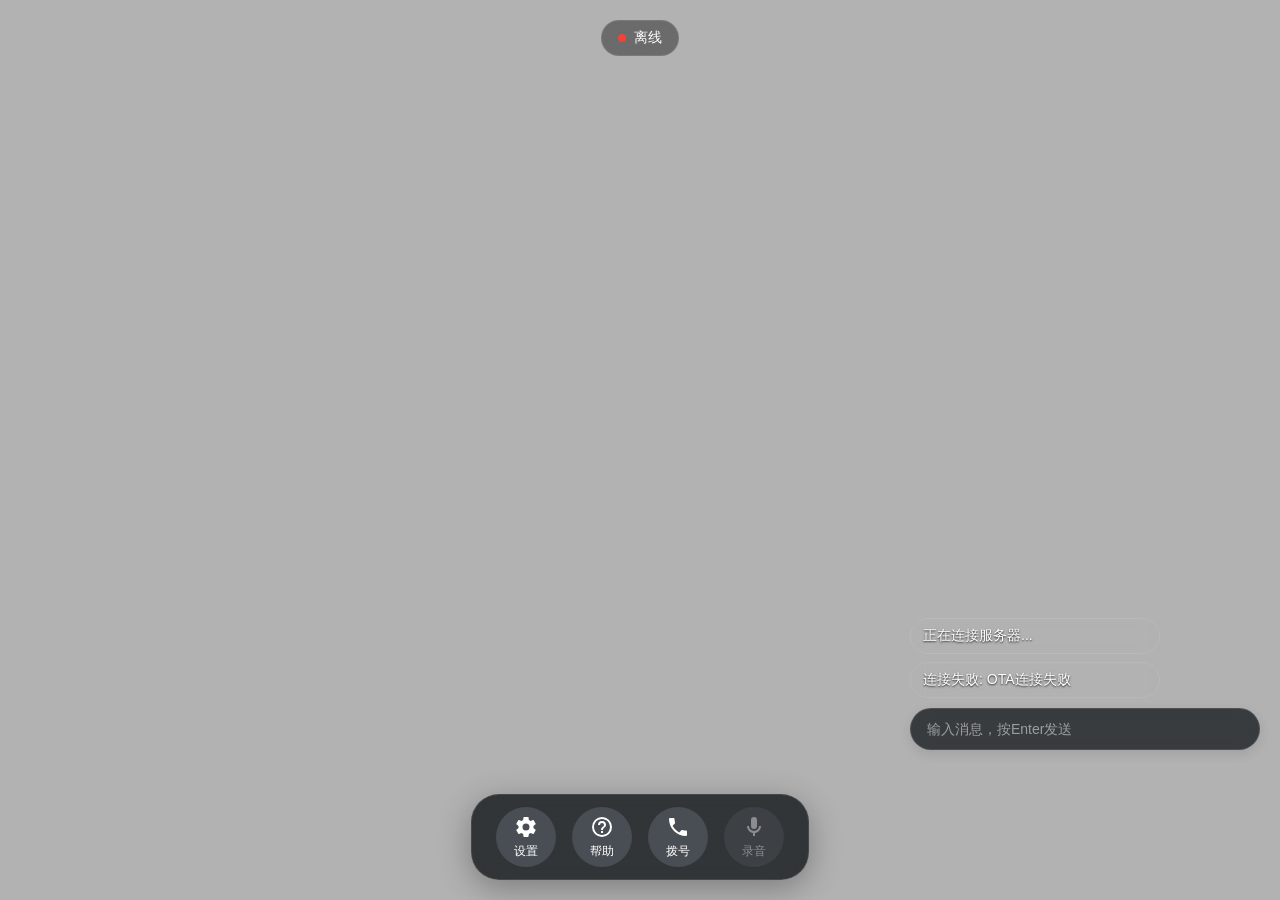
==== commit 7ed6c102: "完善 RK3588 HTTPS/WSS 网关与部署日志" ====
--- a/voice-assistant-server/web/index.html
+++ b/voice-assistant-server/web/index.html
@@ -158,8 +158,8 @@
                     <div class="connection-controls">
                         <div class="input-group">
                             <label for="otaUrl">OTA服务器地址:</label>
-                            <input type="text" id="otaUrl" value="http://127.0.0.1:18003/voice_assistant/ota/"
-                                placeholder="OTA服务器地址，如：http://127.0.0.1:18003/voice_assistant/ota/" />
+                            <input type="text" id="otaUrl" value=""
+                                placeholder="OTA服务器地址，默认自动使用当前页面地址" />
                         </div>
                         <div class="input-group">
                             <label for="serverUrl">WebSocket服务器地址:</label>
@@ -548,4 +548,4 @@
 
 </body>
 
-</html>+</html>
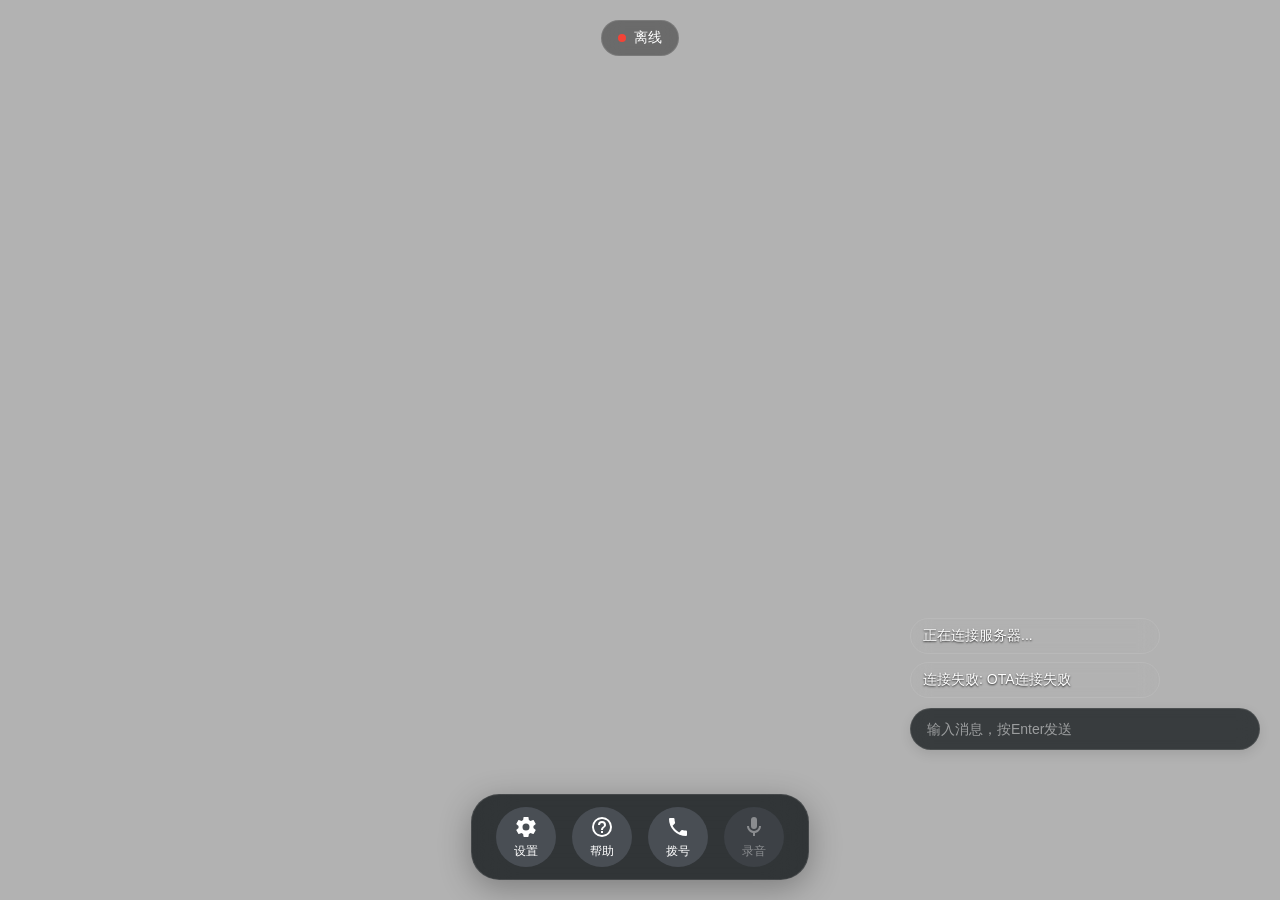
==== commit 8567df7d: "feat: 完善车载交互与部署能力 - 优化 RKLLM、OTA、语音处理和工具调用链路  - 完善车辆控制、状态模拟及 Web 客户端交互  - 更新部署脚本、HTTPS 服务与软件著作权资料" ====
--- a/voice-assistant-server/web/index.html
+++ b/voice-assistant-server/web/index.html
@@ -5,7 +5,7 @@
     <meta charset="UTF-8">
     <meta name="viewport" content="width=device-width, initial-scale=1.0">
     <title>智能控制中心</title>
-    <link rel="stylesheet" href="css/style.css?v=0205">
+    <link rel="stylesheet" href="css/style.css?v=0528">
     <script>
         // 检测是否使用file://协议打开
         if (window.location.protocol === 'file:') {
@@ -343,7 +343,7 @@
     <script src="js/utils/libopus.js?v=0205"></script>
 
     <!-- 主应用入口 -->
-    <script type="module" src="js/app.js?v=0419"></script>
+    <script type="module" src="js/app.js?v=0528"></script>
 
     <!-- 全局错误处理 -->
     <script>
@@ -375,7 +375,7 @@
             try {
                 const res = await fetch(`${base}/voice_assistant/vehicle/profiles`);
                 const data = await res.json();
-                sel.innerHTML = '';
+                sel.replaceChildren();
                 (data.profiles || []).forEach(p => {
                     const opt = document.createElement('option');
                     opt.value = p.id;
@@ -385,7 +385,12 @@
                 });
                 if (msg) msg.textContent = `当前: ${data.current || '未设置'}`;
             } catch (e) {
-                if (sel) sel.innerHTML = '<option value="">-- 无法连接服务器 --</option>';
+                if (sel) {
+                    const opt = document.createElement('option');
+                    opt.value = '';
+                    opt.textContent = '-- 无法连接服务器 --';
+                    sel.replaceChildren(opt);
+                }
             }
         }
 
@@ -448,6 +453,13 @@
     <script>
     // ── 帮助弹窗 ──────────────────────────────────────────────────
     (function () {
+        function setHelpMessage(container, className, text) {
+            const message = document.createElement('div');
+            message.className = className;
+            message.textContent = text;
+            container.replaceChildren(message);
+        }
+
         function getApiBase() {
             const ota = document.getElementById('otaUrl')?.value || '';
             try { return new URL(ota).origin; } catch (e) { return ''; }
@@ -457,16 +469,16 @@
             const base = getApiBase();
             const container = document.getElementById('helpCommandsContainer');
             if (!base) {
-                container.innerHTML = '<div class="help-empty">请先配置 OTA 服务器地址</div>';
+                setHelpMessage(container, 'help-empty', '请先配置 OTA 服务器地址');
                 return;
             }
-            container.innerHTML = '<div class="help-loading">加载中...</div>';
+            setHelpMessage(container, 'help-loading', '加载中...');
 
             try {
                 const res = await fetch(`${base}/voice_assistant/vehicle/commands`);
                 const data = await res.json();
                 if (data.error) {
-                    container.innerHTML = `<div class="help-empty">❌ ${data.error}</div>`;
+                    setHelpMessage(container, 'help-empty', `❌ ${data.error}`);
                     return;
                 }
 
@@ -475,31 +487,45 @@
                 if (title) title.textContent = `${data.vehicle_name} · 语音指令`;
 
                 // 渲染指令列表
-                let html = '';
+                const fragment = document.createDocumentFragment();
                 (data.commands || []).forEach(group => {
-                    html += `<div class="help-category">`;
-                    html += `<div class="help-category-header">${group.icon} ${group.category}</div>`;
-                    html += `<div class="help-cmd-grid">`;
+                    const category = document.createElement('div');
+                    category.className = 'help-category';
+
+                    const header = document.createElement('div');
+                    header.className = 'help-category-header';
+                    header.textContent = `${group.icon || ''} ${group.category || ''}`.trim();
+                    category.appendChild(header);
+
+                    const grid = document.createElement('div');
+                    grid.className = 'help-cmd-grid';
                     (group.items || []).forEach(item => {
-                        const escaped = item.text.replace(/"/g, '&quot;');
-                        html += `<button class="help-cmd-btn" data-cmd="${escaped}" title="${item.description}">`;
-                        html += `<span class="help-cmd-text">${item.text}</span>`;
-                        html += `<span class="help-cmd-desc">${item.description}</span>`;
-                        html += `</button>`;
+                        const text = String(item.text ?? '');
+                        const description = String(item.description ?? '');
+
+                        const button = document.createElement('button');
+                        button.className = 'help-cmd-btn';
+                        button.dataset.cmd = text;
+                        button.title = description;
+                        button.addEventListener('click', () => sendCommand(text));
+
+                        const textSpan = document.createElement('span');
+                        textSpan.className = 'help-cmd-text';
+                        textSpan.textContent = text;
+
+                        const descSpan = document.createElement('span');
+                        descSpan.className = 'help-cmd-desc';
+                        descSpan.textContent = description;
+
+                        button.append(textSpan, descSpan);
+                        grid.appendChild(button);
                     });
-                    html += `</div></div>`;
+                    category.appendChild(grid);
+                    fragment.appendChild(category);
                 });
-                container.innerHTML = html;
-
-                // 绑定点击事件
-                container.querySelectorAll('.help-cmd-btn').forEach(btn => {
-                    btn.addEventListener('click', () => {
-                        const cmd = btn.getAttribute('data-cmd');
-                        sendCommand(cmd);
-                    });
-                });
+                container.replaceChildren(fragment);
             } catch (e) {
-                container.innerHTML = `<div class="help-empty">❌ 无法连接服务器</div>`;
+                setHelpMessage(container, 'help-empty', '❌ 无法连接服务器');
             }
         }
 
--- a/voice-assistant-server/web/css/style.css
+++ b/voice-assistant-server/web/css/style.css
@@ -21,7 +21,7 @@
     left: 0;
     width: 100vw;
     height: 100vh;
-    background-image: url('../images/4.png');
+    background-image: url('../images/5.png');
     background-size: cover;
     background-position: center;
     background-repeat: no-repeat;
@@ -320,6 +320,7 @@
     font-size: 14px;
     max-width: 250px;
     word-wrap: break-word;
+    white-space: pre-wrap;
     backdrop-filter: blur(10px);
     border: 1px solid rgba(255, 255, 255, 0.1);
     animation: fadeIn 0.3s ease-out;
@@ -1578,4 +1579,4 @@
     .help-cmd-desc {
         font-size: 10px;
     }
-}+}
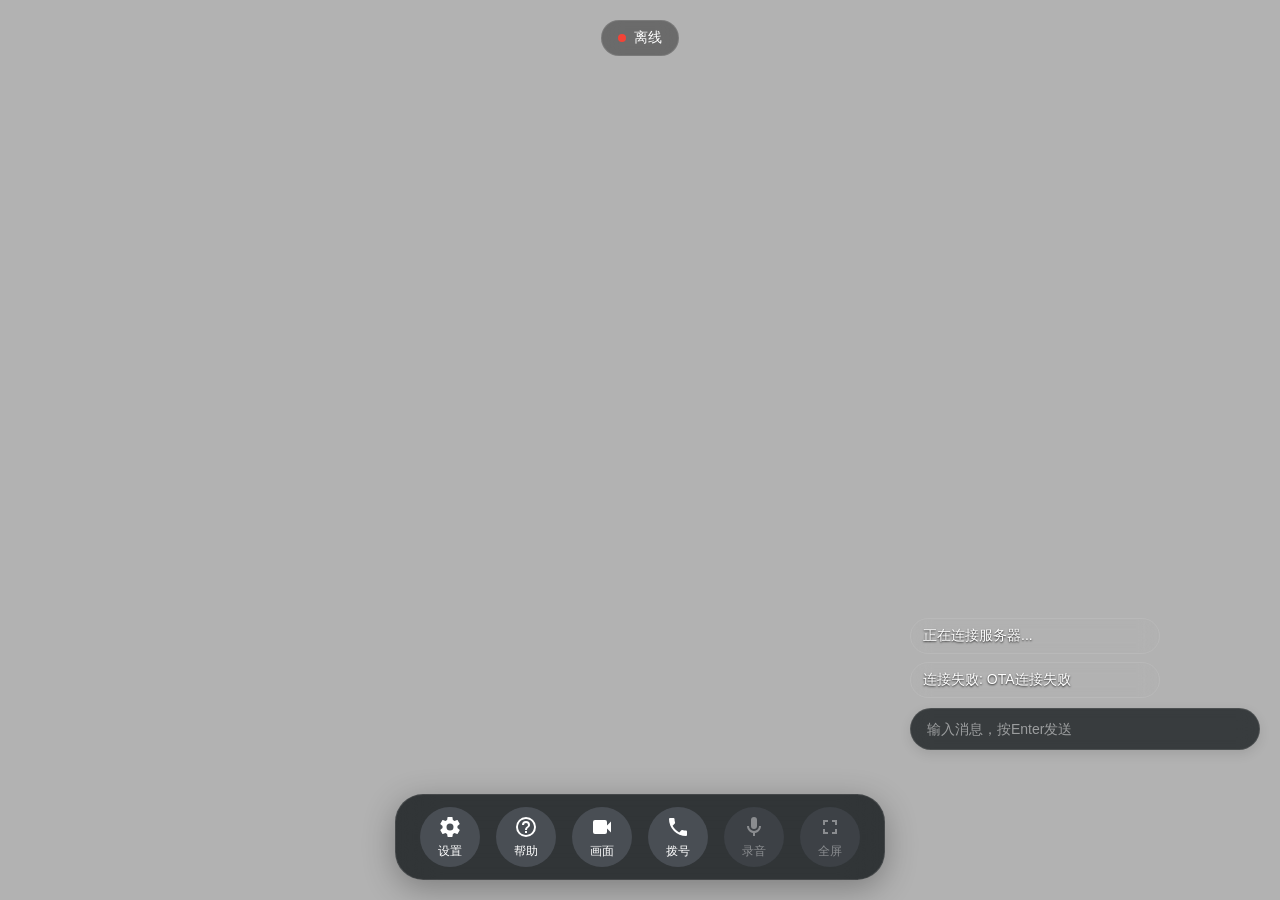
==== commit f449051d: "feat: 增加 Web 实时视频流播放 - 支持 RTSP/RTMP 视频流拉取与浏览器低延迟播放 - 增加居中画面、全屏切换及断线重连 - 修复停止后重播的连接与缓冲区竞态 - 支持视频地址自动保" ====
--- a/voice-assistant-server/web/index.html
+++ b/voice-assistant-server/web/index.html
@@ -5,7 +5,7 @@
     <meta charset="UTF-8">
     <meta name="viewport" content="width=device-width, initial-scale=1.0">
     <title>智能控制中心</title>
-    <link rel="stylesheet" href="css/style.css?v=0528">
+    <link rel="stylesheet" href="css/style.css?v=0812c">
     <script>
         // 检测是否使用file://协议打开
         if (window.location.protocol === 'file:') {
@@ -47,6 +47,22 @@
 
 
 
+        <section class="video-stage" id="videoStage" aria-label="设备实时画面">
+            <video id="deviceVideo" playsinline muted></video>
+            <div class="video-state" id="videoState">
+                <svg viewBox="0 0 24 24" aria-hidden="true"><path d="M17 10.5V7c0-1.1-.9-2-2-2H5C3.9 5 3 5.9 3 7v10c0 1.1.9 2 2 2h10c1.1 0 2-.9 2-2v-3.5l4 4v-11l-4 4z"/></svg>
+                <strong id="videoStateTitle">未播放视频</strong>
+                <span id="videoStateMessage">请在视频设置中填写 RTSP 或 RTMP 地址</span>
+            </div>
+            <div class="video-overlay">
+                <div class="video-status-badge">
+                    <span class="video-status-dot" id="videoStatusDot"></span>
+                    <span id="videoStatusText">视频未连接</span>
+                </div>
+                <span id="videoStreamInfo"></span>
+            </div>
+        </section>
+
         <!-- 连接状态指示器 - 页面顶部中部 -->
         <div class="connection-status-top">
             <div class="status-indicator">
@@ -98,6 +114,11 @@
 
 
 
+            <button class="control-btn" id="videoBtn" title="实时画面">
+                <svg class="btn-icon" viewBox="0 0 24 24" fill="currentColor"><path d="M17 10.5V7A2 2 0 0 0 15 5H5A2 2 0 0 0 3 7v10a2 2 0 0 0 2 2h10a2 2 0 0 0 2-2v-3.5l4 4v-11l-4 4Z"/></svg>
+                <span class="btn-text">画面</span>
+            </button>
+
             <button class="control-btn dial-btn" id="dialBtn" title="拨号">
                 <svg class="btn-icon" viewBox="0 0 24 24" fill="currentColor">
                     <path
@@ -113,6 +134,11 @@
                 </svg>
                 <span class="btn-text">录音</span>
             </button>
+
+            <button class="control-btn" id="videoFullscreenBtn" title="全屏显示视频" disabled>
+                <svg class="btn-icon" viewBox="0 0 24 24" fill="currentColor"><path d="M7 14H5v5h5v-2H7v-3m-2-4h2V7h3V5H5v5m12 7h-3v2h5v-5h-2v3m-3-12v2h3v3h2V5h-5Z"/></svg>
+                <span class="btn-text">全屏</span>
+            </button>
         </div>
     </div>
 
@@ -126,6 +152,7 @@
             <div class="modal-body">
                 <div class="settings-tabs">
                     <button class="tab-btn active" data-tab="device">设备配置</button>
+                    <button class="tab-btn" data-tab="video">视频配置</button>
                     <button class="tab-btn" data-tab="mcp">MCP工具</button>
                     <button class="tab-btn" data-tab="other">其他设置</button>
                 </div>
@@ -179,6 +206,44 @@
                                 <button id="switchVehicleBtn" class="btn-primary" style="white-space:nowrap;padding:6px 14px;">切换</button>
                             </div>
                             <div id="vehicleSwitchMsg" style="margin-top:4px;font-size:12px;color:#aaa;"></div>
+                        </div>
+                    </div>
+                </div>
+
+                <div class="tab-content" id="videoTab">
+                    <div class="video-settings-panel">
+                        <div class="input-group">
+                            <label for="videoStreamUrl">视频流地址:</label>
+                            <div class="password-input-wrap">
+                                <input type="password" id="videoStreamUrl" list="videoStreamHistory"
+                                    placeholder="rtsp://用户名:密码@设备地址:554/路径">
+                                <button type="button" class="input-icon-btn" id="toggleVideoUrlBtn" title="显示或隐藏视频流地址">显示</button>
+                            </div>
+                            <datalist id="videoStreamHistory"></datalist>
+                        </div>
+                        <div class="video-history-row">
+                            <label for="videoHistorySelect">历史地址:</label>
+                            <div class="video-history-controls">
+                                <select id="videoHistorySelect" class="model-select">
+                                    <option value="">暂无历史地址</option>
+                                </select>
+                                <button type="button" class="input-icon-btn" id="deleteVideoHistoryBtn"
+                                    title="删除当前历史地址" disabled>删除</button>
+                            </div>
+                        </div>
+                        <div class="video-protocol-row"><span>协议识别</span><strong id="videoProtocolText">未识别</strong></div>
+                        <label class="setting-switch">
+                            <span>页面启动时自动播放</span>
+                            <input type="checkbox" id="videoAutoPlay"><span class="switch-track"></span>
+                        </label>
+                        <label class="setting-switch">
+                            <span>断线自动重连</span>
+                            <input type="checkbox" id="videoAutoReconnect" checked><span class="switch-track"></span>
+                        </label>
+                        <div class="video-setting-status" id="videoSettingStatus">视频未连接</div>
+                        <div class="modal-actions">
+                            <button type="button" class="btn-secondary" id="stopVideoBtn">停止播放</button>
+                            <button type="button" class="btn-primary" id="playVideoBtn">保存并播放</button>
                         </div>
                     </div>
                 </div>
@@ -343,7 +408,7 @@
     <script src="js/utils/libopus.js?v=0205"></script>
 
     <!-- 主应用入口 -->
-    <script type="module" src="js/app.js?v=0528"></script>
+    <script type="module" src="js/app.js?v=0812c"></script>
 
     <!-- 全局错误处理 -->
     <script>
--- a/voice-assistant-server/web/css/style.css
+++ b/voice-assistant-server/web/css/style.css
@@ -53,6 +53,195 @@
     padding-bottom: 0;
     /* 移除底部padding，让模型可以延伸到页面底部 */
 }
+
+/* ==================== 设备实时画面 ==================== */
+.video-stage {
+    position: fixed;
+    top: 50%;
+    left: 50%;
+    width: min(76vw, 1180px);
+    max-width: calc((100vh - 176px) * 16 / 9);
+    aspect-ratio: 16 / 9;
+    transform: translate(-50%, calc(-50% - 22px));
+    display: none;
+    overflow: hidden;
+    background: #080a0d;
+    border: 1px solid rgba(255, 255, 255, 0.18);
+    border-radius: 8px;
+    box-shadow: 0 16px 40px rgba(0, 0, 0, 0.42);
+    z-index: 150;
+}
+
+body.video-mode .video-stage { display: block; }
+body.video-mode #live2d-stage,
+body.video-mode .model-container { visibility: hidden; }
+body.video-mode .chat-container {
+    right: 20px;
+    z-index: 160;
+}
+
+.video-stage:fullscreen {
+    width: 100vw;
+    max-width: none;
+    height: 100vh;
+    aspect-ratio: auto;
+    transform: none;
+    border: 0;
+    border-radius: 0;
+}
+
+.video-stage video {
+    width: 100%;
+    height: 100%;
+    display: block;
+    object-fit: contain;
+    background: #000;
+}
+
+.video-state {
+    position: absolute;
+    inset: 0;
+    display: flex;
+    flex-direction: column;
+    align-items: center;
+    justify-content: center;
+    gap: 8px;
+    padding: 24px;
+    color: #d8dde5;
+    background: #101319;
+    text-align: center;
+}
+
+.video-state.hidden { display: none; }
+.video-state svg { width: 52px; height: 52px; fill: #6f7885; }
+.video-state strong { font-size: 18px; }
+.video-state span { color: #9099a6; font-size: 13px; line-height: 1.5; }
+
+.video-overlay {
+    position: absolute;
+    top: 12px;
+    left: 12px;
+    right: 12px;
+    display: flex;
+    align-items: center;
+    justify-content: space-between;
+    pointer-events: none;
+    color: #e8ebef;
+    font-size: 12px;
+    text-shadow: 0 1px 3px #000;
+}
+
+.video-status-badge {
+    display: flex;
+    align-items: center;
+    gap: 7px;
+    padding: 7px 10px;
+    background: rgba(12, 15, 20, 0.78);
+    border-radius: 6px;
+}
+
+.video-status-dot {
+    width: 8px;
+    height: 8px;
+    border-radius: 50%;
+    background: #7d8590;
+}
+
+.video-status-dot.connecting,
+.video-status-dot.reconnecting { background: #ffb020; }
+.video-status-dot.playing { background: #35c46a; }
+.video-status-dot.error { background: #ef5350; }
+.control-btn.video-active { background: rgba(39, 125, 161, 0.92); }
+
+.password-input-wrap {
+    display: grid;
+    grid-template-columns: minmax(0, 1fr) auto;
+    gap: 8px;
+}
+
+.input-icon-btn {
+    min-width: 56px;
+    border: 1px solid #555b64;
+    border-radius: 6px;
+    color: #e5e7eb;
+    background: #4a4f57;
+    cursor: pointer;
+}
+
+.video-history-row {
+    margin-bottom: 16px;
+}
+
+.video-history-row > label {
+    display: block;
+    margin-bottom: 8px;
+    color: #b9bbbe;
+    font-size: 14px;
+    font-weight: 500;
+}
+
+.video-history-controls {
+    display: grid;
+    grid-template-columns: minmax(0, 1fr) auto;
+    gap: 8px;
+}
+
+.video-history-controls .model-select {
+    width: 100%;
+    min-width: 0;
+}
+
+.video-history-controls option {
+    max-width: 560px;
+}
+
+.video-protocol-row,
+.video-setting-status {
+    display: flex;
+    justify-content: space-between;
+    margin-bottom: 16px;
+    color: #aeb4bd;
+    font-size: 13px;
+}
+
+.video-setting-status {
+    padding: 10px 12px;
+    background: #2f3339;
+    border-radius: 6px;
+}
+
+.setting-switch {
+    display: grid;
+    grid-template-columns: minmax(0, 1fr) 42px;
+    align-items: center;
+    gap: 16px;
+    min-height: 44px;
+    color: #d5d8dc;
+    font-size: 14px;
+}
+
+.setting-switch input { position: absolute; opacity: 0; }
+.switch-track {
+    position: relative;
+    width: 42px;
+    height: 22px;
+    border-radius: 12px;
+    background: #555b64;
+    cursor: pointer;
+}
+.switch-track::after {
+    content: '';
+    position: absolute;
+    top: 3px;
+    left: 3px;
+    width: 16px;
+    height: 16px;
+    border-radius: 50%;
+    background: white;
+    transition: transform 0.2s;
+}
+.setting-switch input:checked + .switch-track { background: #2e8b78; }
+.setting-switch input:checked + .switch-track::after { transform: translateX(20px); }
 
 /* ==================== 模型加载区 ==================== */
 .model-container {
@@ -1311,6 +1500,28 @@
 
 /* ==================== 响应式设计 ==================== */
 @media (max-width: 768px) {
+    .video-stage {
+        top: 58px;
+        left: 12px;
+        width: calc(100vw - 24px);
+        max-width: none;
+        aspect-ratio: 16 / 9;
+        transform: none;
+    }
+
+    body.video-mode .chat-container {
+        top: calc(58px + ((100vw - 24px) * 0.5625) + 12px);
+        bottom: 112px;
+        right: 12px;
+    }
+
+    body.video-mode .chat-stream { max-height: 24vh; }
+    .settings-tabs { overflow-x: auto; }
+    .tab-btn {
+        flex: 0 0 auto;
+        padding-inline: 16px;
+    }
+
     .container {
         padding: 10px;
     }
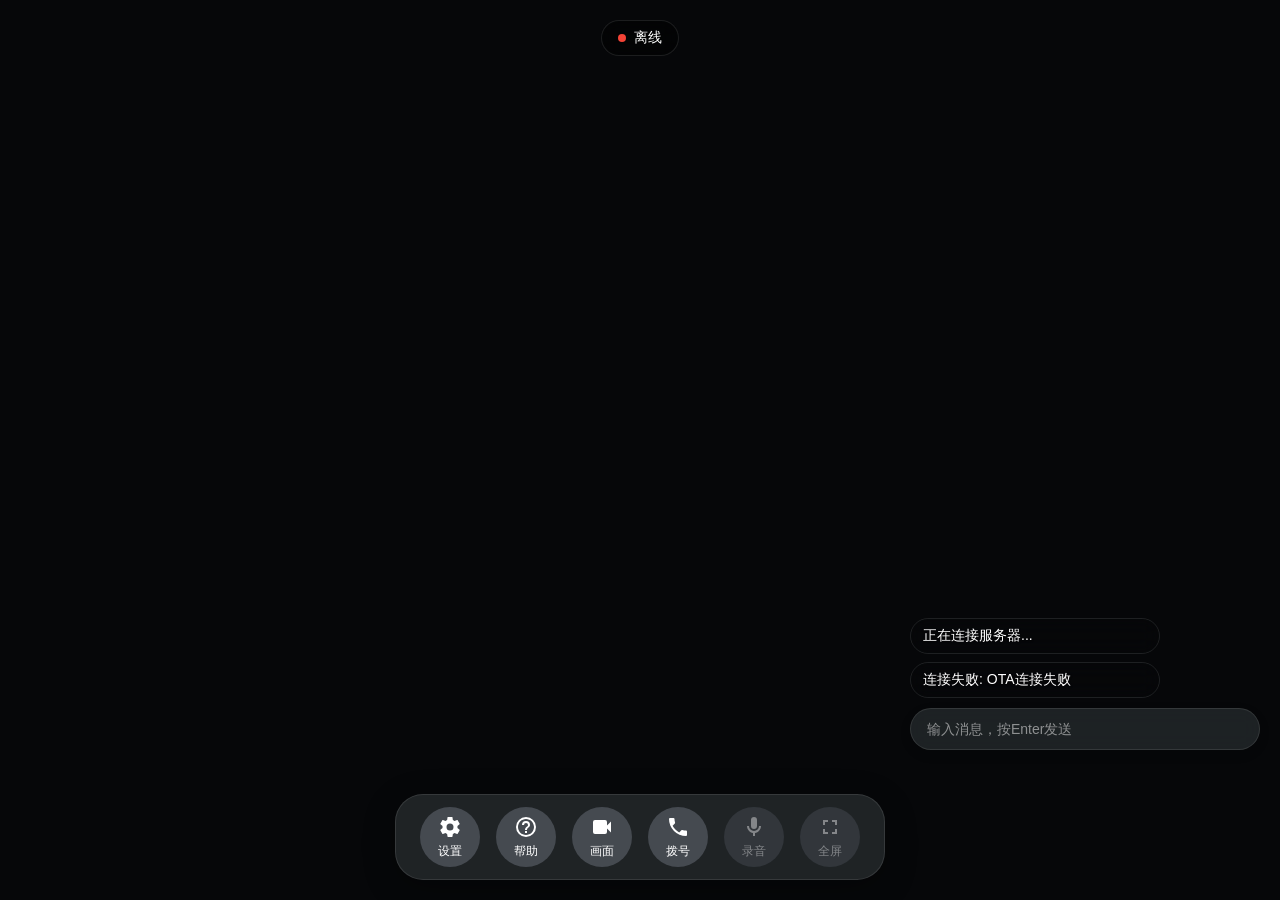
==== commit f6f44735: "fix: 稳定 Web 音频与 RK3588 运行 - 修复录音协议、音频缓冲尾帧及 TTS 末字丢失 - 增加 Web 音频诊断并稳定背景渲染 - 保存 systemd 统一启停与 XRDP 部署配" ====
--- a/voice-assistant-server/web/index.html
+++ b/voice-assistant-server/web/index.html
@@ -5,7 +5,7 @@
     <meta charset="UTF-8">
     <meta name="viewport" content="width=device-width, initial-scale=1.0">
     <title>智能控制中心</title>
-    <link rel="stylesheet" href="css/style.css?v=0812c">
+    <link rel="stylesheet" href="css/style.css?v=0813a">
     <script>
         // 检测是否使用file://协议打开
         if (window.location.protocol === 'file:') {
@@ -408,7 +408,7 @@
     <script src="js/utils/libopus.js?v=0205"></script>
 
     <!-- 主应用入口 -->
-    <script type="module" src="js/app.js?v=0812c"></script>
+    <script type="module" src="js/app.js?v=0813b"></script>
 
     <!-- 全局错误处理 -->
     <script>
--- a/voice-assistant-server/web/css/style.css
+++ b/voice-assistant-server/web/css/style.css
@@ -3,6 +3,12 @@
     box-sizing: border-box;
     margin: 0;
     padding: 0;
+}
+
+html {
+    width: 100%;
+    height: 100%;
+    background: #080a0d;
 }
 
 body {
@@ -12,6 +18,9 @@
     overflow: hidden;
     height: 100vh;
     width: 100vw;
+    position: relative;
+    isolation: isolate;
+    background: #080a0d;
 }
 
 /* ==================== 背景容器 ==================== */
@@ -25,8 +34,8 @@
     background-size: cover;
     background-position: center;
     background-repeat: no-repeat;
-    transition: background-image 0.5s ease-in-out;
-    z-index: -2;
+    pointer-events: none;
+    z-index: 0;
 }
 
 .background-overlay {
@@ -36,12 +45,13 @@
     width: 100%;
     height: 100%;
     background: rgba(0, 0, 0, 0.3);
-    z-index: -1;
+    z-index: 0;
 }
 
 /* ==================== 主容器 ==================== */
 .container {
     position: relative;
+    z-index: 1;
     width: 100vw;
     height: 100vh;
     display: flex;
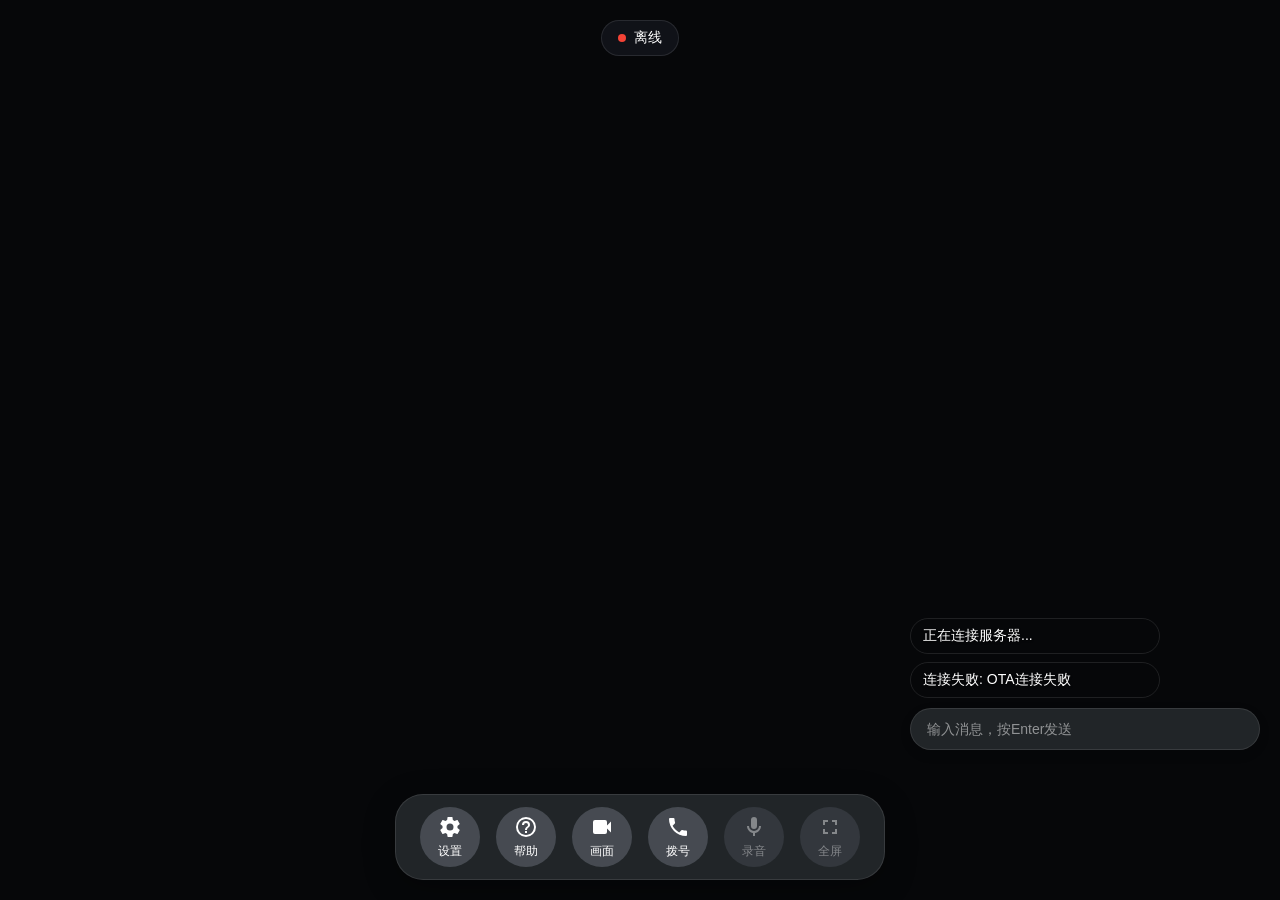
==== commit 8a1c8ab6: "feat: SmartCockpit v1.5 支持接入侦察载荷视频 - Web 客户端支持 RTSP/RTMP 视频流地址配置、记忆和播放  - 优化视频默认尺寸、居中播放、全屏切换和低延迟转封装 " ====
--- a/voice-assistant-server/web/index.html
+++ b/voice-assistant-server/web/index.html
@@ -5,7 +5,7 @@
     <meta charset="UTF-8">
     <meta name="viewport" content="width=device-width, initial-scale=1.0">
     <title>智能控制中心</title>
-    <link rel="stylesheet" href="css/style.css?v=0813a">
+    <link rel="stylesheet" href="css/style.css?v=0814a">
     <script>
         // 检测是否使用file://协议打开
         if (window.location.protocol === 'file:') {
@@ -408,7 +408,7 @@
     <script src="js/utils/libopus.js?v=0205"></script>
 
     <!-- 主应用入口 -->
-    <script type="module" src="js/app.js?v=0813b"></script>
+    <script type="module" src="js/app.js?v=0819a"></script>
 
     <!-- 全局错误处理 -->
     <script>
--- a/voice-assistant-server/web/css/style.css
+++ b/voice-assistant-server/web/css/style.css
@@ -1801,3 +1801,119 @@
         font-size: 10px;
     }
 }
+
+/* ==================== 嵌入式渲染兼容层 ==================== */
+/*
+ * ARM/X11 图形栈对持续阴影重绘和背景模糊的支持并不稳定。
+ * 这里保留界面结构和交互，仅使用可预测的静态绘制效果。
+ */
+.status-indicator,
+.chat-ipt input,
+.message-bubble,
+.control-bar,
+.modal,
+#fileProtocolWarning,
+.file-protocol-overlay,
+.audio-visualizer,
+.camera-container {
+    -webkit-backdrop-filter: none;
+    backdrop-filter: none;
+}
+
+.status-indicator {
+    background: rgba(18, 21, 27, 0.9);
+}
+
+.chat-ipt input {
+    background: rgba(35, 39, 42, 0.96);
+    transition: border-color 0.15s ease, background-color 0.15s ease;
+}
+
+.chat-message.user .message-bubble {
+    background: rgba(88, 101, 242, 0.92);
+}
+
+.control-bar {
+    background: rgba(35, 39, 42, 0.97);
+}
+
+.modal {
+    background: rgba(0, 0, 0, 0.84);
+}
+
+.modal-content {
+    border-radius: 8px;
+}
+
+.status-dot,
+.model-loading,
+.loading-char-float .main-char span,
+.loading-char-float .shadow-char,
+.chat-message,
+.message-bubble,
+.modal-content,
+#fileProtocolWarning,
+.file-protocol-overlay,
+.control-btn.recording,
+.camera-container.flip {
+    animation: none;
+}
+
+.control-btn {
+    transition: background-color 0.15s ease, color 0.15s ease;
+}
+
+.control-btn:hover,
+.control-btn:active,
+.help-cmd-btn:hover,
+.help-cmd-btn:active {
+    transform: none;
+}
+
+.control-btn.recording {
+    box-shadow: 0 0 0 2px rgba(255, 255, 255, 0.75);
+}
+
+.help-cmd-btn {
+    transition: background-color 0.15s ease, border-color 0.15s ease;
+}
+
+.help-cmd-btn:hover {
+    box-shadow: none;
+}
+
+.video-stage {
+    top: 0;
+    right: 0;
+    bottom: 44px;
+    left: 0;
+    margin: auto;
+    transform: none;
+    border-radius: 0;
+    box-shadow: none;
+}
+
+.video-stage:fullscreen {
+    inset: 0;
+    margin: 0;
+}
+
+@media (max-width: 768px) {
+    .video-stage {
+        top: 58px;
+        right: auto;
+        bottom: auto;
+        left: 12px;
+        margin: 0;
+    }
+}
+
+@media (prefers-reduced-motion: reduce) {
+    *,
+    *::before,
+    *::after {
+        animation-duration: 0.01ms !important;
+        animation-iteration-count: 1 !important;
+        transition-duration: 0.01ms !important;
+    }
+}
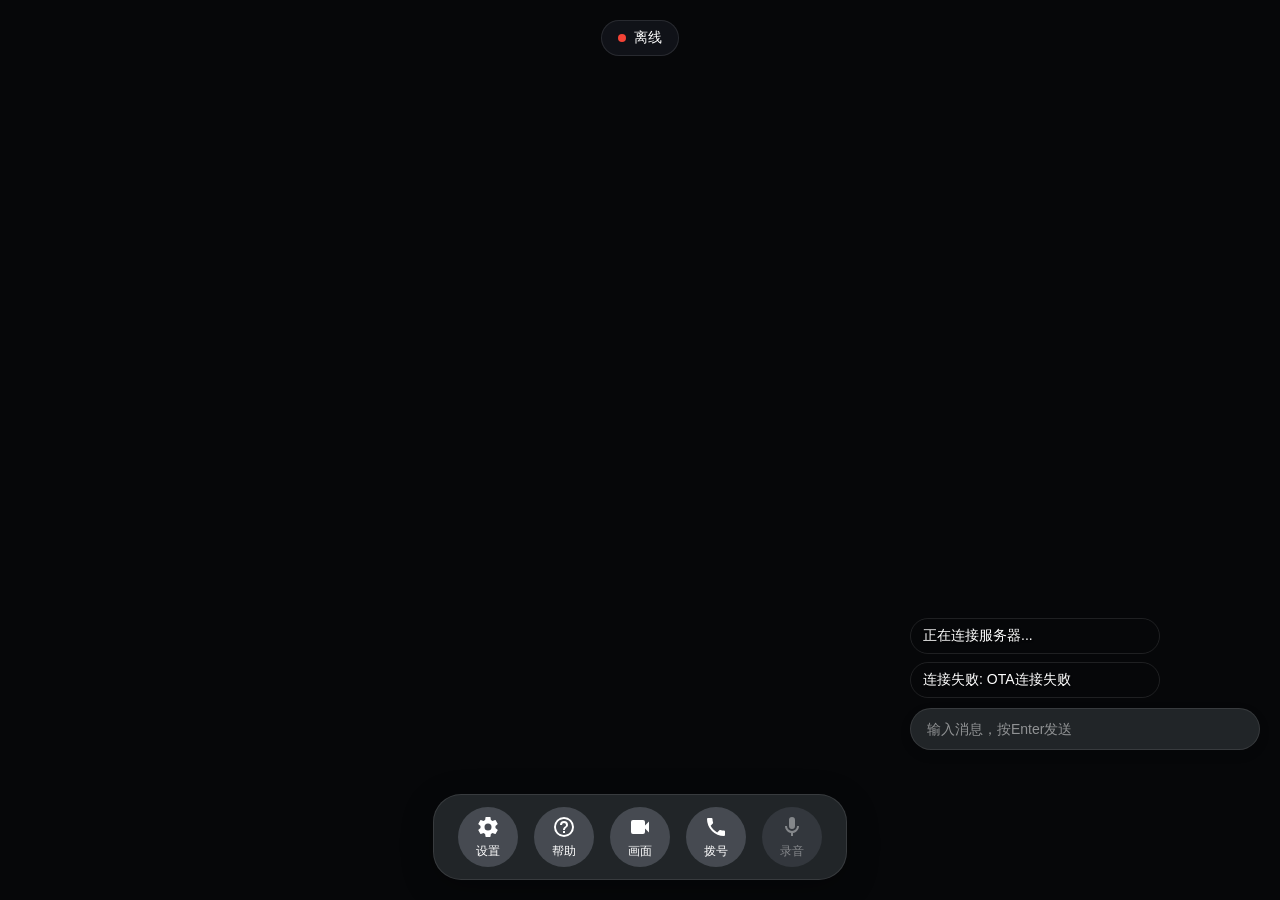
==== commit 41dc92d5: "feat: v1.5.1 支持原生多模态并优化低延迟 - 支持 Qwen3.5 原生多模态推理与视觉能力按需启用  - 优化 RK3588 NPU 调度、提示词预热、音频和视频处理延迟  - 同步 W" ====
--- a/voice-assistant-server/web/index.html
+++ b/voice-assistant-server/web/index.html
@@ -5,7 +5,7 @@
     <meta charset="UTF-8">
     <meta name="viewport" content="width=device-width, initial-scale=1.0">
     <title>智能控制中心</title>
-    <link rel="stylesheet" href="css/style.css?v=0814a">
+    <link rel="stylesheet" href="css/style.css?v=0829a">
     <script>
         // 检测是否使用file://协议打开
         if (window.location.protocol === 'file:') {
@@ -61,6 +61,16 @@
                 </div>
                 <span id="videoStreamInfo"></span>
             </div>
+            <button class="video-fullscreen-btn" id="videoFullscreenBtn"
+                title="全屏显示视频" aria-label="全屏显示视频" disabled>
+                <svg class="video-fullscreen-enter" viewBox="0 0 24 24" fill="currentColor" aria-hidden="true">
+                    <path d="M7 14H5v5h5v-2H7v-3m-2-4h2V7h3V5H5v5m12 7h-3v2h5v-5h-2v3m-3-12v2h3v3h2V5h-5Z"/>
+                </svg>
+                <svg class="video-fullscreen-exit" viewBox="0 0 24 24" fill="currentColor" aria-hidden="true">
+                    <path d="M5 16h3v3h2v-5H5v2m3-8H5v2h5V5H8v3m6 11h2v-3h3v-2h-5v5m2-11V5h-2v5h5V8h-3Z"/>
+                </svg>
+                <span class="btn-text">全屏</span>
+            </button>
         </section>
 
         <!-- 连接状态指示器 - 页面顶部中部 -->
@@ -135,10 +145,6 @@
                 <span class="btn-text">录音</span>
             </button>
 
-            <button class="control-btn" id="videoFullscreenBtn" title="全屏显示视频" disabled>
-                <svg class="btn-icon" viewBox="0 0 24 24" fill="currentColor"><path d="M7 14H5v5h5v-2H7v-3m-2-4h2V7h3V5H5v5m12 7h-3v2h5v-5h-2v3m-3-12v2h3v3h2V5h-5Z"/></svg>
-                <span class="btn-text">全屏</span>
-            </button>
         </div>
     </div>
 
@@ -408,7 +414,7 @@
     <script src="js/utils/libopus.js?v=0205"></script>
 
     <!-- 主应用入口 -->
-    <script type="module" src="js/app.js?v=0819a"></script>
+    <script type="module" src="js/app.js?v=0829a"></script>
 
     <!-- 全局错误处理 -->
     <script>
--- a/voice-assistant-server/web/css/style.css
+++ b/voice-assistant-server/web/css/style.css
@@ -131,7 +131,7 @@
     position: absolute;
     top: 12px;
     left: 12px;
-    right: 12px;
+    right: 64px;
     display: flex;
     align-items: center;
     justify-content: space-between;
@@ -162,6 +162,58 @@
 .video-status-dot.playing { background: #35c46a; }
 .video-status-dot.error { background: #ef5350; }
 .control-btn.video-active { background: rgba(39, 125, 161, 0.92); }
+
+.video-fullscreen-btn {
+    position: absolute;
+    top: 12px;
+    right: 12px;
+    z-index: 3;
+    display: grid;
+    place-items: center;
+    width: 40px;
+    height: 40px;
+    padding: 0;
+    border: 1px solid rgba(255, 255, 255, 0.28);
+    border-radius: 6px;
+    color: #fff;
+    background: rgba(12, 15, 20, 0.78);
+    cursor: pointer;
+    transition: background-color 0.15s ease, border-color 0.15s ease;
+}
+
+.video-fullscreen-btn:hover {
+    border-color: rgba(255, 255, 255, 0.52);
+    background: rgba(39, 125, 161, 0.94);
+}
+
+.video-fullscreen-btn:focus-visible {
+    outline: 2px solid #fff;
+    outline-offset: 2px;
+}
+
+.video-fullscreen-btn:disabled {
+    color: rgba(255, 255, 255, 0.42);
+    background: rgba(12, 15, 20, 0.48);
+    cursor: not-allowed;
+}
+
+.video-fullscreen-btn svg {
+    width: 24px;
+    height: 24px;
+}
+
+.video-fullscreen-btn .btn-text,
+.video-fullscreen-exit {
+    display: none;
+}
+
+.video-fullscreen-btn.is-fullscreen .video-fullscreen-enter {
+    display: none;
+}
+
+.video-fullscreen-btn.is-fullscreen .video-fullscreen-exit {
+    display: block;
+}
 
 .password-input-wrap {
     display: grid;
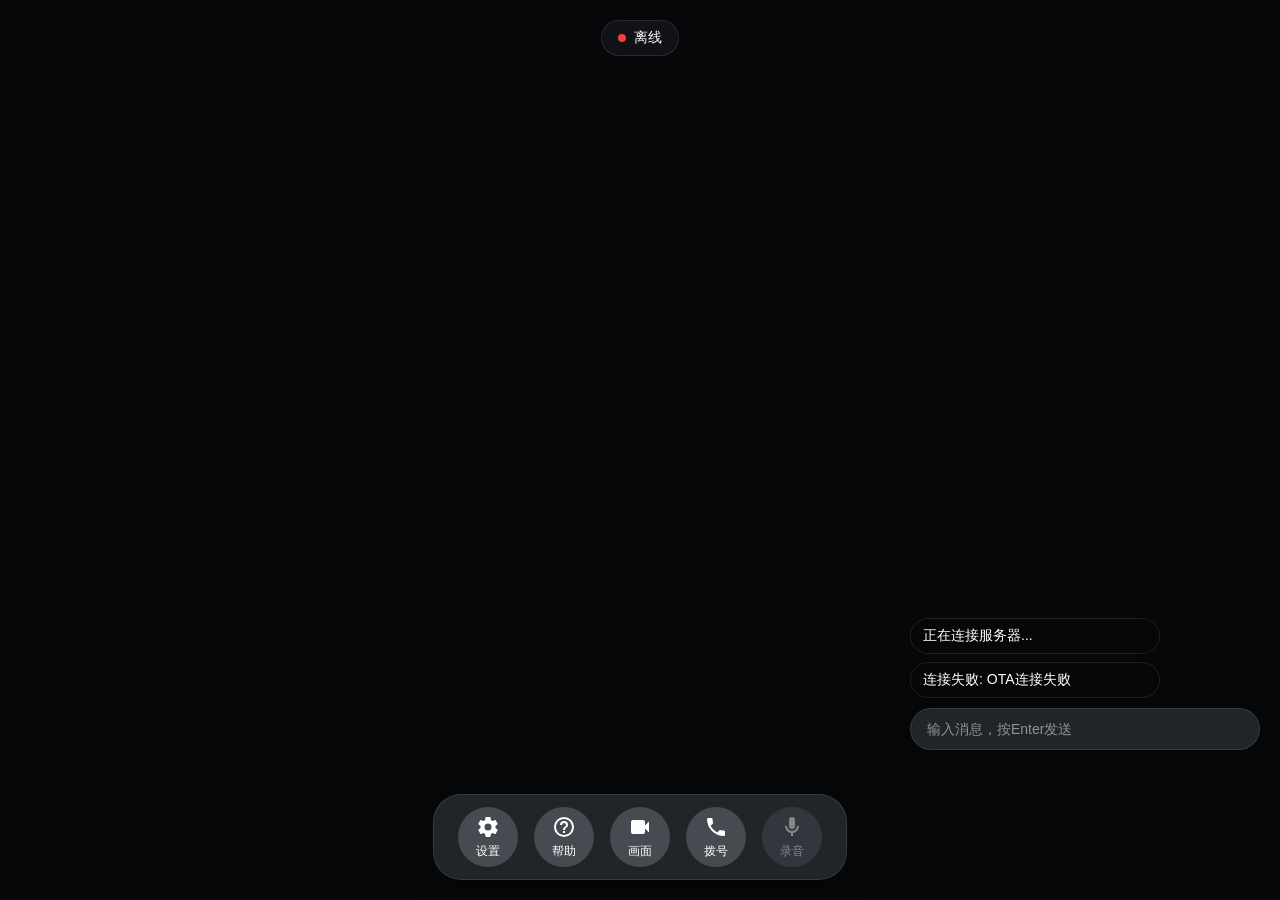
==== commit e9e98228: "feat: 完善语音唤醒与混合交互并纳入最新离线部署包 保存无界面唤醒、混合模式仲裁、音频处理与启动语音提示等当前源码。  记录车型控制、热词覆盖和 XP 文件下载修复，使用三件套离线部署材料替代旧迁" ====
--- a/voice-assistant-server/web/index.html
+++ b/voice-assistant-server/web/index.html
@@ -414,7 +414,7 @@
     <script src="js/utils/libopus.js?v=0205"></script>
 
     <!-- 主应用入口 -->
-    <script type="module" src="js/app.js?v=0829a"></script>
+    <script type="module" src="js/app.js?v=0903a"></script>
 
     <!-- 全局错误处理 -->
     <script>
